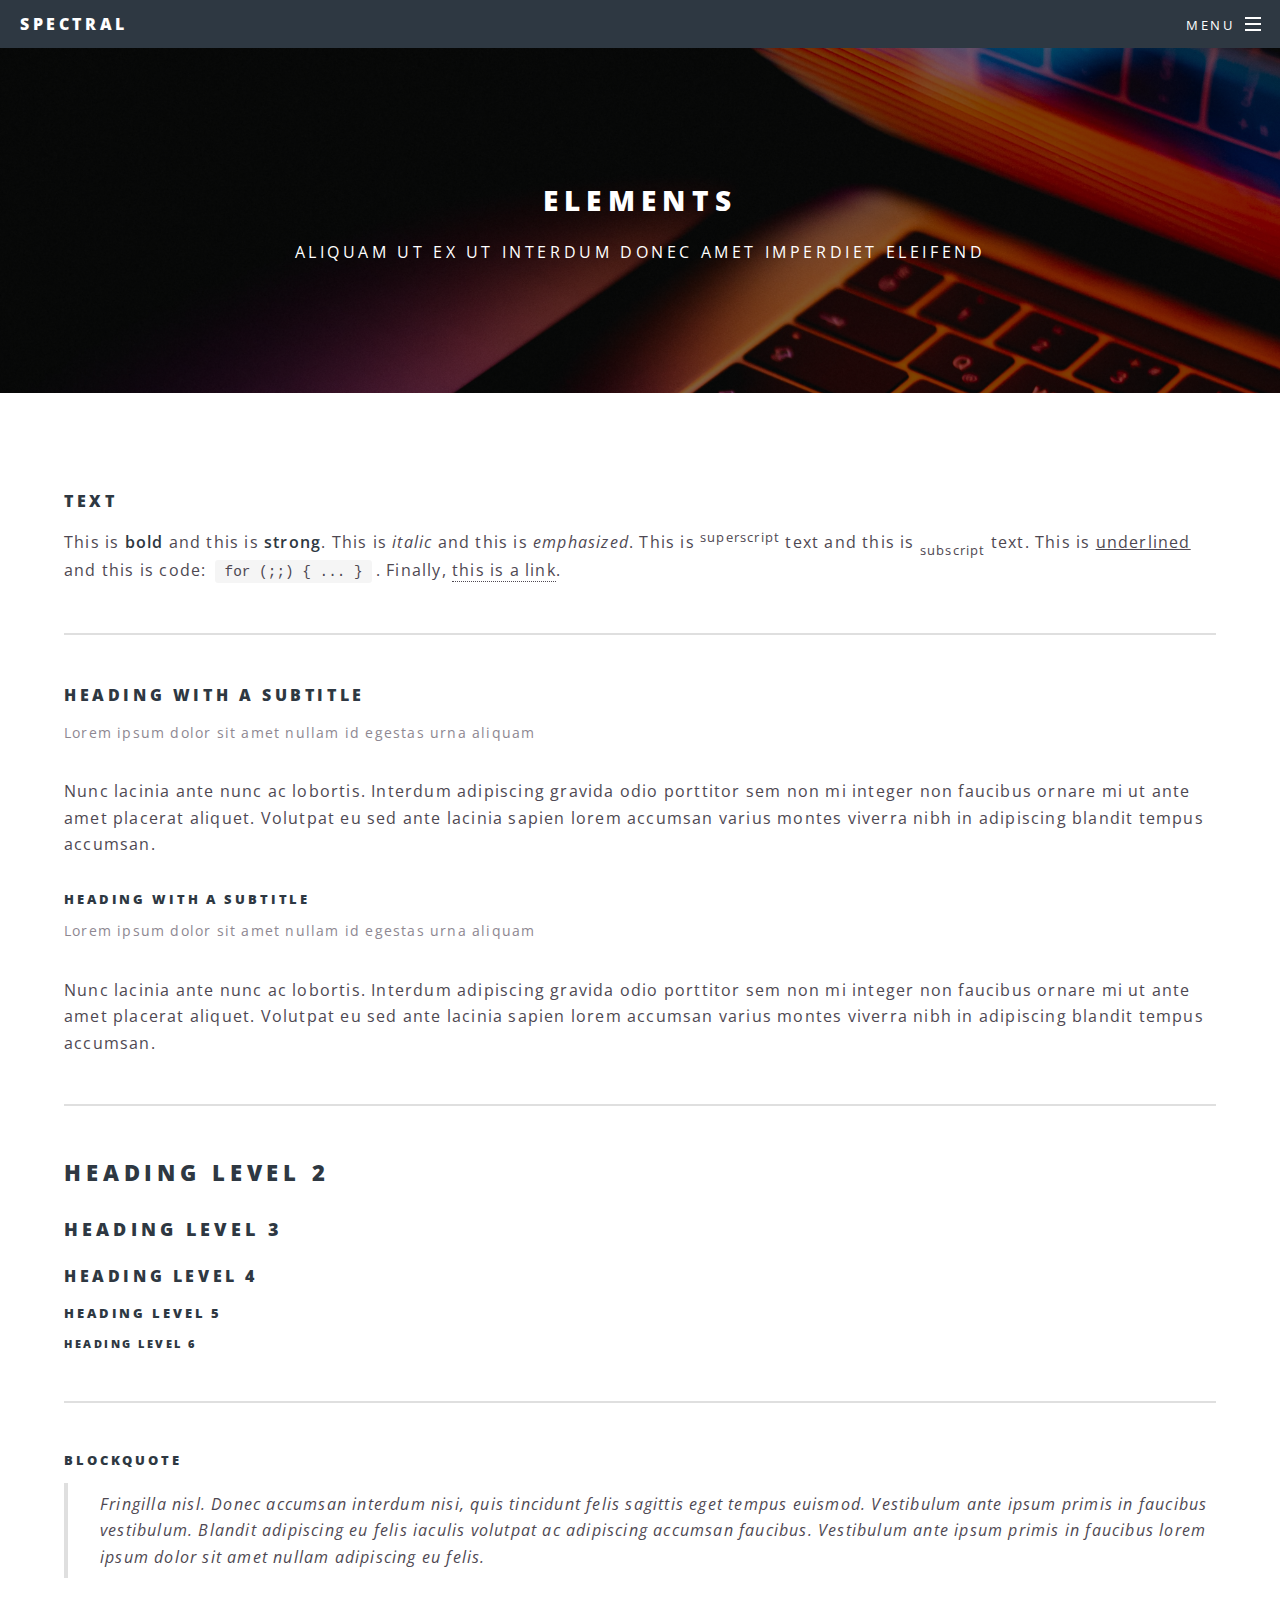
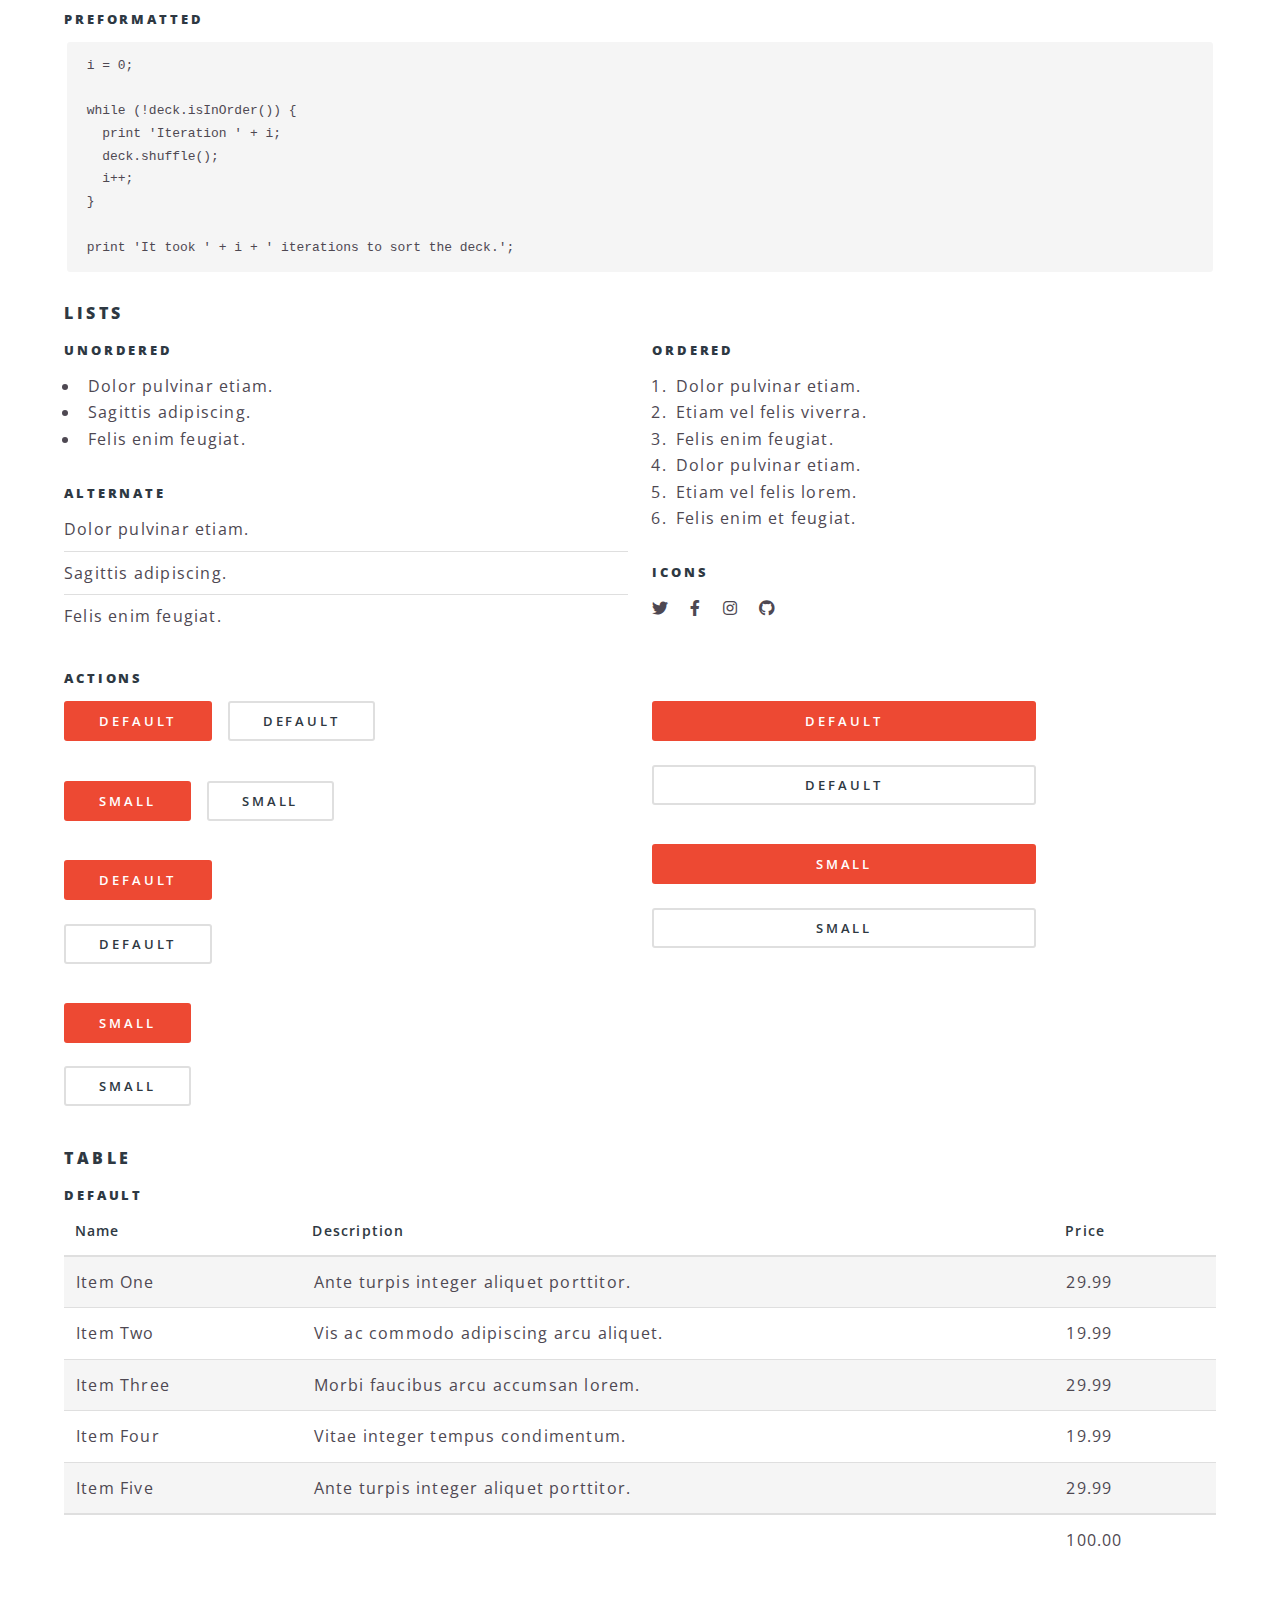
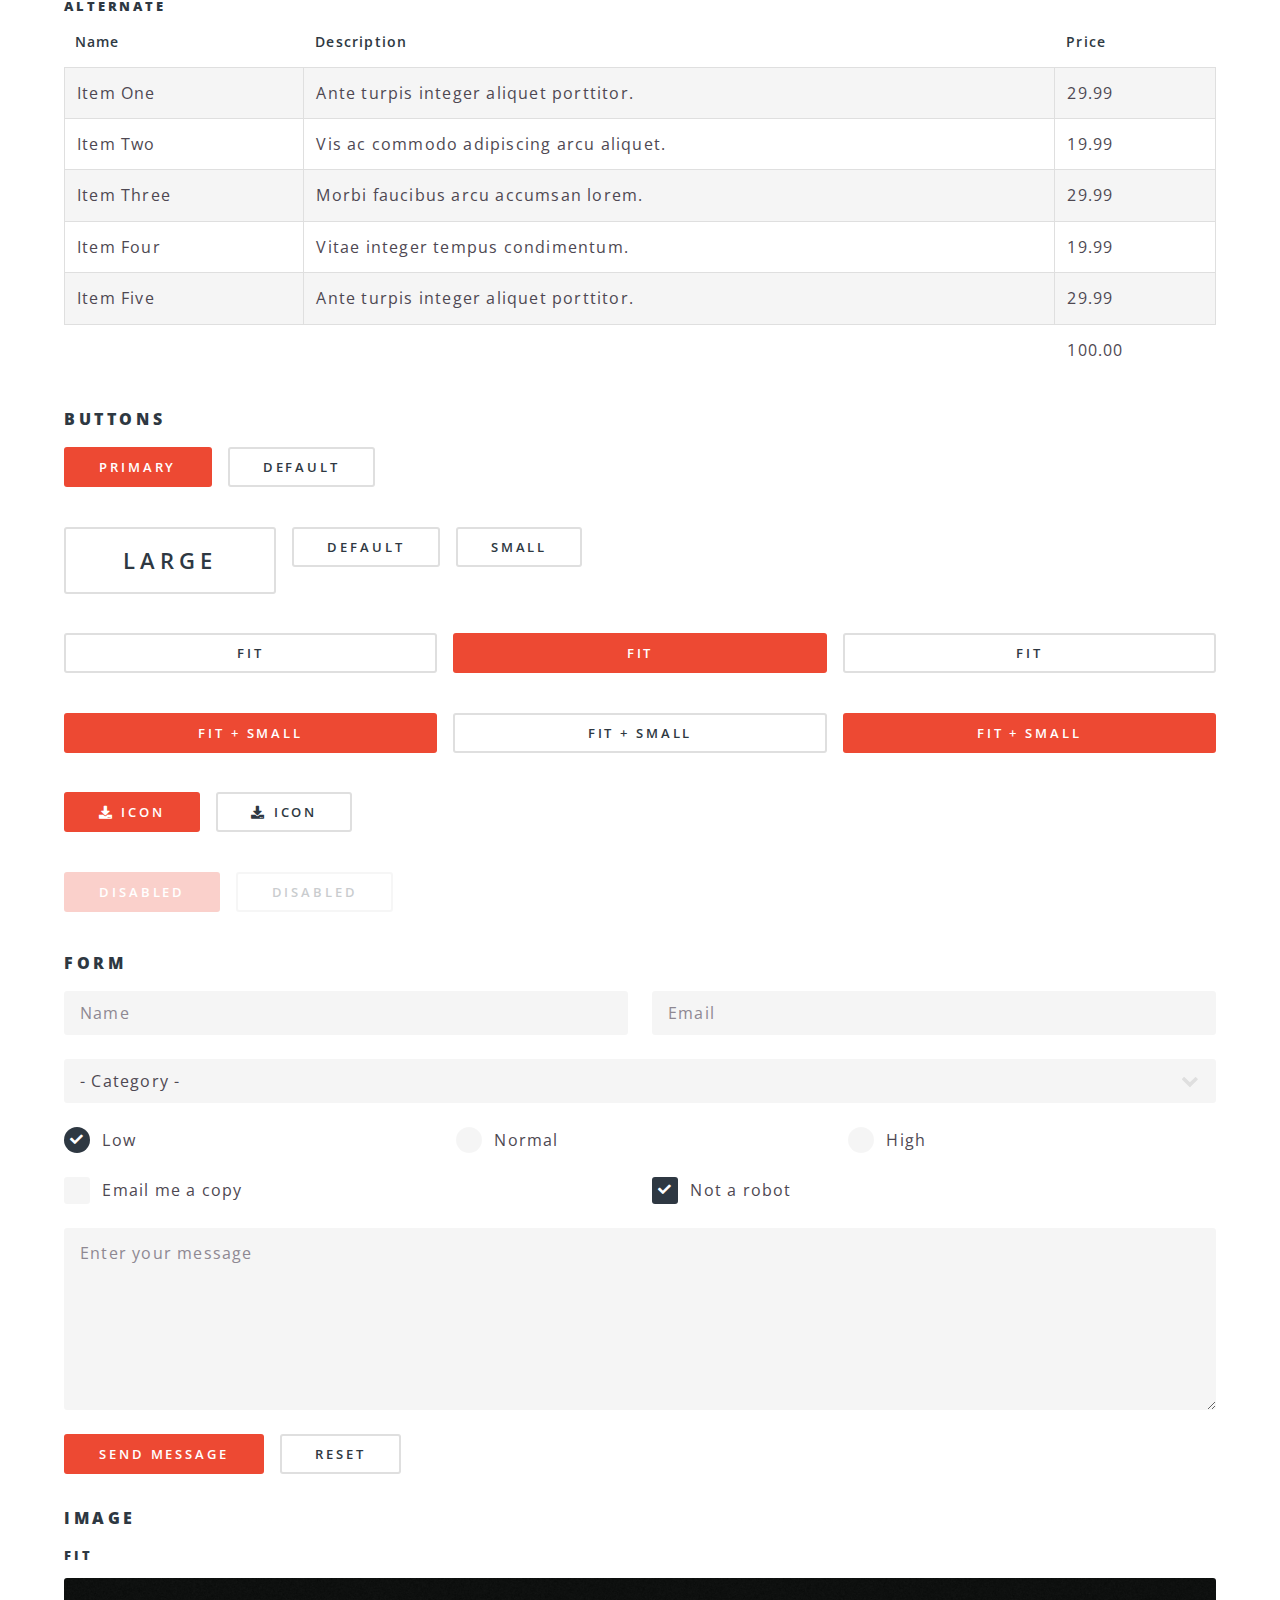
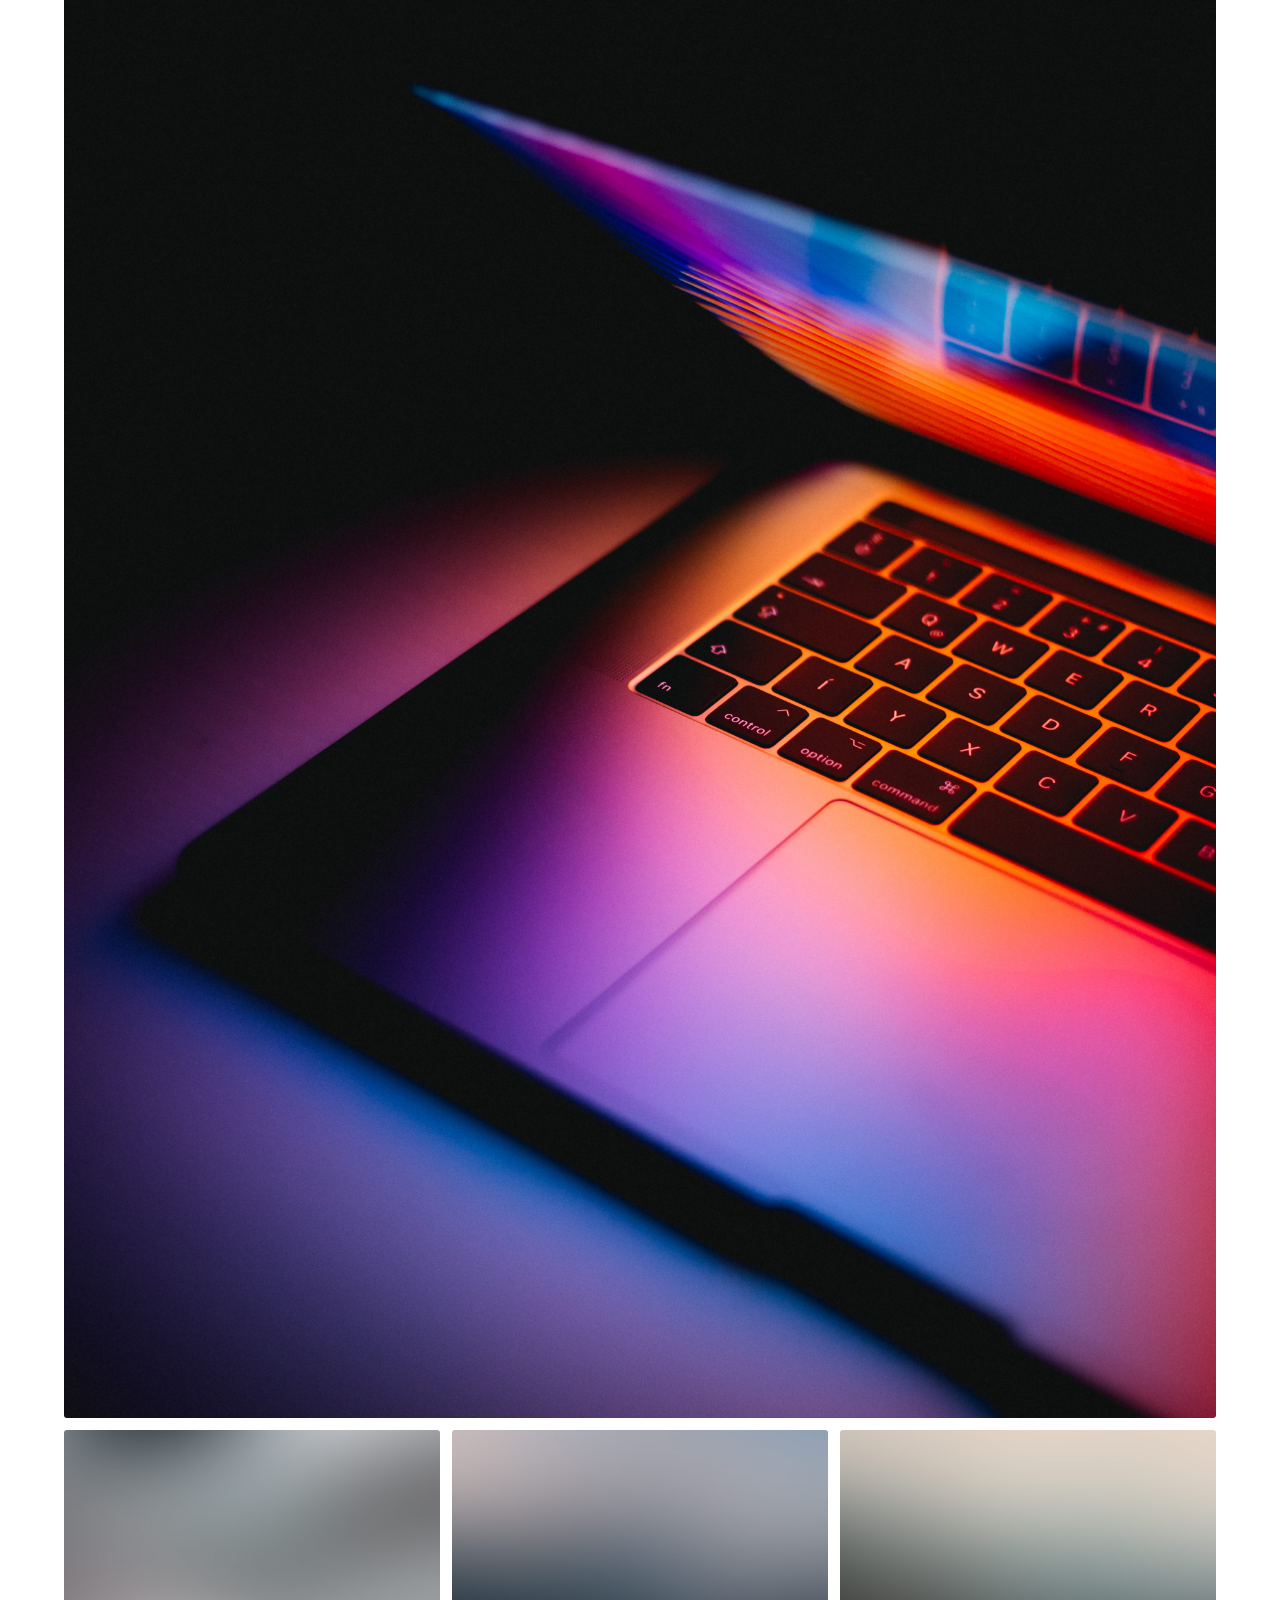
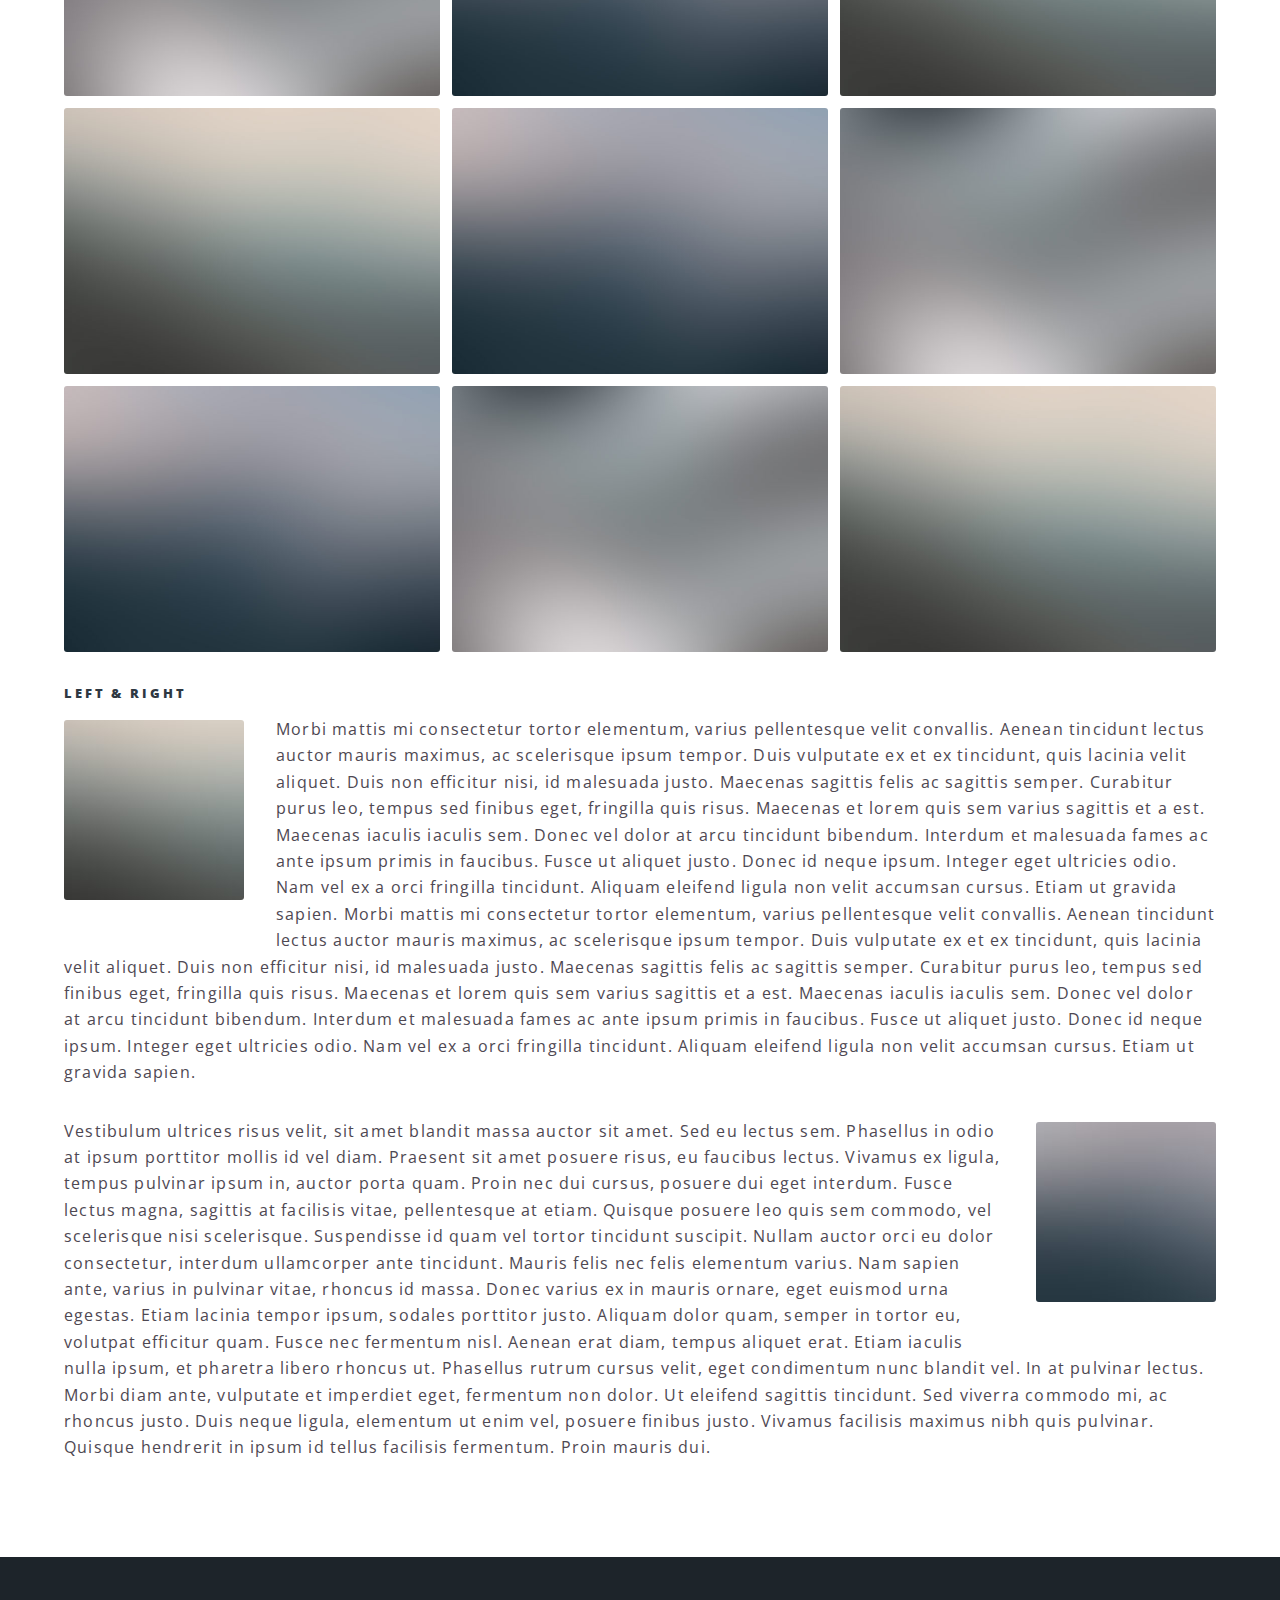
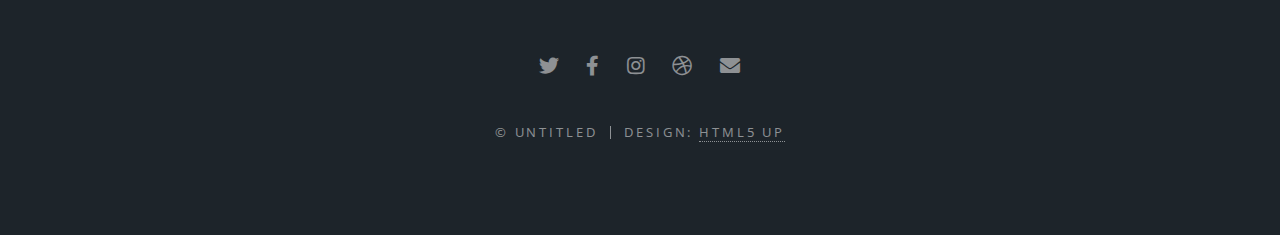
==== elements.html @ 78f9a7fe "adds initial website - in progress" ====
<!DOCTYPE HTML>
<!--
	Spectral by HTML5 UP
	html5up.net | @ajlkn
	Free for personal and commercial use under the CCA 3.0 license (html5up.net/license)
-->
<html>
	<head>
		<title>Elements - Spectral by HTML5 UP</title>
		<meta charset="utf-8" />
		<meta name="viewport" content="width=device-width, initial-scale=1, user-scalable=no" />
		<link rel="stylesheet" href="assets/css/main.css" />
		<noscript><link rel="stylesheet" href="assets/css/noscript.css" /></noscript>
	</head>
	<body class="is-preload">

		<!-- Page Wrapper -->
			<div id="page-wrapper">

				<!-- Header -->
					<header id="header">
						<h1><a href="index.html">Spectral</a></h1>
						<nav id="nav">
							<ul>
								<li class="special">
									<a href="#menu" class="menuToggle"><span>Menu</span></a>
									<div id="menu">
										<ul>
											<li><a href="index.html">Home</a></li>
											<li><a href="generic.html">Generic</a></li>
											<li><a href="elements.html">Elements</a></li>
											<li><a href="#">Sign Up</a></li>
											<li><a href="#">Log In</a></li>
										</ul>
									</div>
								</li>
							</ul>
						</nav>
					</header>

				<!-- Main -->
					<article id="main">
						<header>
							<h2>Elements</h2>
							<p>Aliquam ut ex ut interdum donec amet imperdiet eleifend</p>
						</header>
						<section class="wrapper style5">
							<div class="inner">

								<section>
									<h4>Text</h4>
									<p>This is <b>bold</b> and this is <strong>strong</strong>. This is <i>italic</i> and this is <em>emphasized</em>.
									This is <sup>superscript</sup> text and this is <sub>subscript</sub> text.
									This is <u>underlined</u> and this is code: <code>for (;;) { ... }</code>. Finally, <a href="#">this is a link</a>.</p>
									<hr />
									<header>
										<h4>Heading with a Subtitle</h4>
										<p>Lorem ipsum dolor sit amet nullam id egestas urna aliquam</p>
									</header>
									<p>Nunc lacinia ante nunc ac lobortis. Interdum adipiscing gravida odio porttitor sem non mi integer non faucibus ornare mi ut ante amet placerat aliquet. Volutpat eu sed ante lacinia sapien lorem accumsan varius montes viverra nibh in adipiscing blandit tempus accumsan.</p>
									<header>
										<h5>Heading with a Subtitle</h5>
										<p>Lorem ipsum dolor sit amet nullam id egestas urna aliquam</p>
									</header>
									<p>Nunc lacinia ante nunc ac lobortis. Interdum adipiscing gravida odio porttitor sem non mi integer non faucibus ornare mi ut ante amet placerat aliquet. Volutpat eu sed ante lacinia sapien lorem accumsan varius montes viverra nibh in adipiscing blandit tempus accumsan.</p>
									<hr />
									<h2>Heading Level 2</h2>
									<h3>Heading Level 3</h3>
									<h4>Heading Level 4</h4>
									<h5>Heading Level 5</h5>
									<h6>Heading Level 6</h6>
									<hr />
									<h5>Blockquote</h5>
									<blockquote>Fringilla nisl. Donec accumsan interdum nisi, quis tincidunt felis sagittis eget tempus euismod. Vestibulum ante ipsum primis in faucibus vestibulum. Blandit adipiscing eu felis iaculis volutpat ac adipiscing accumsan faucibus. Vestibulum ante ipsum primis in faucibus lorem ipsum dolor sit amet nullam adipiscing eu felis.</blockquote>
									<h5>Preformatted</h5>
									<pre><code>i = 0;

while (!deck.isInOrder()) {
  print 'Iteration ' + i;
  deck.shuffle();
  i++;
}

print 'It took ' + i + ' iterations to sort the deck.';</code></pre>
								</section>

								<section>
									<h4>Lists</h4>
									<div class="row">
										<div class="col-6 col-12-medium">
											<h5>Unordered</h5>
											<ul>
												<li>Dolor pulvinar etiam.</li>
												<li>Sagittis adipiscing.</li>
												<li>Felis enim feugiat.</li>
											</ul>
											<h5>Alternate</h5>
											<ul class="alt">
												<li>Dolor pulvinar etiam.</li>
												<li>Sagittis adipiscing.</li>
												<li>Felis enim feugiat.</li>
											</ul>
										</div>
										<div class="col-6 col-12-medium">
											<h5>Ordered</h5>
											<ol>
												<li>Dolor pulvinar etiam.</li>
												<li>Etiam vel felis viverra.</li>
												<li>Felis enim feugiat.</li>
												<li>Dolor pulvinar etiam.</li>
												<li>Etiam vel felis lorem.</li>
												<li>Felis enim et feugiat.</li>
											</ol>
											<h5>Icons</h5>
											<ul class="icons">
												<li><a href="#" class="icon brands fa-twitter"><span class="label">Twitter</span></a></li>
												<li><a href="#" class="icon brands fa-facebook-f"><span class="label">Facebook</span></a></li>
												<li><a href="#" class="icon brands fa-instagram"><span class="label">Instagram</span></a></li>
												<li><a href="#" class="icon brands fa-github"><span class="label">Github</span></a></li>
											</ul>
										</div>
									</div>
									<h5>Actions</h5>
									<div class="row">
										<div class="col-6 col-12-medium">
											<ul class="actions">
												<li><a href="#" class="button primary">Default</a></li>
												<li><a href="#" class="button">Default</a></li>
											</ul>
											<ul class="actions small">
												<li><a href="#" class="button primary small">Small</a></li>
												<li><a href="#" class="button small">Small</a></li>
											</ul>
											<ul class="actions stacked">
												<li><a href="#" class="button primary">Default</a></li>
												<li><a href="#" class="button">Default</a></li>
											</ul>
											<ul class="actions stacked">
												<li><a href="#" class="button primary small">Small</a></li>
												<li><a href="#" class="button small">Small</a></li>
											</ul>
										</div>
										<div class="col-6 col-12-medium">
											<ul class="actions stacked">
												<li><a href="#" class="button primary fit">Default</a></li>
												<li><a href="#" class="button fit">Default</a></li>
											</ul>
											<ul class="actions stacked">
												<li><a href="#" class="button primary small fit">Small</a></li>
												<li><a href="#" class="button small fit">Small</a></li>
											</ul>
										</div>
									</div>
								</section>

								<section>
									<h4>Table</h4>
									<h5>Default</h5>
									<div class="table-wrapper">
										<table>
											<thead>
												<tr>
													<th>Name</th>
													<th>Description</th>
													<th>Price</th>
												</tr>
											</thead>
											<tbody>
												<tr>
													<td>Item One</td>
													<td>Ante turpis integer aliquet porttitor.</td>
													<td>29.99</td>
												</tr>
												<tr>
													<td>Item Two</td>
													<td>Vis ac commodo adipiscing arcu aliquet.</td>
													<td>19.99</td>
												</tr>
												<tr>
													<td>Item Three</td>
													<td> Morbi faucibus arcu accumsan lorem.</td>
													<td>29.99</td>
												</tr>
												<tr>
													<td>Item Four</td>
													<td>Vitae integer tempus condimentum.</td>
													<td>19.99</td>
												</tr>
												<tr>
													<td>Item Five</td>
													<td>Ante turpis integer aliquet porttitor.</td>
													<td>29.99</td>
												</tr>
											</tbody>
											<tfoot>
												<tr>
													<td colspan="2"></td>
													<td>100.00</td>
												</tr>
											</tfoot>
										</table>
									</div>

									<h5>Alternate</h5>
									<div class="table-wrapper">
										<table class="alt">
											<thead>
												<tr>
													<th>Name</th>
													<th>Description</th>
													<th>Price</th>
												</tr>
											</thead>
											<tbody>
												<tr>
													<td>Item One</td>
													<td>Ante turpis integer aliquet porttitor.</td>
													<td>29.99</td>
												</tr>
												<tr>
													<td>Item Two</td>
													<td>Vis ac commodo adipiscing arcu aliquet.</td>
													<td>19.99</td>
												</tr>
												<tr>
													<td>Item Three</td>
													<td> Morbi faucibus arcu accumsan lorem.</td>
													<td>29.99</td>
												</tr>
												<tr>
													<td>Item Four</td>
													<td>Vitae integer tempus condimentum.</td>
													<td>19.99</td>
												</tr>
												<tr>
													<td>Item Five</td>
													<td>Ante turpis integer aliquet porttitor.</td>
													<td>29.99</td>
												</tr>
											</tbody>
											<tfoot>
												<tr>
													<td colspan="2"></td>
													<td>100.00</td>
												</tr>
											</tfoot>
										</table>
									</div>
								</section>

								<section>
									<h4>Buttons</h4>
									<ul class="actions">
										<li><a href="#" class="button primary">Primary</a></li>
										<li><a href="#" class="button">Default</a></li>
									</ul>
									<ul class="actions">
										<li><a href="#" class="button large">Large</a></li>
										<li><a href="#" class="button">Default</a></li>
										<li><a href="#" class="button small">Small</a></li>
									</ul>
									<ul class="actions fit">
										<li><a href="#" class="button fit">Fit</a></li>
										<li><a href="#" class="button primary fit">Fit</a></li>
										<li><a href="#" class="button fit">Fit</a></li>
									</ul>
									<ul class="actions fit small">
										<li><a href="#" class="button primary fit small">Fit + Small</a></li>
										<li><a href="#" class="button fit small">Fit + Small</a></li>
										<li><a href="#" class="button primary fit small">Fit + Small</a></li>
									</ul>
									<ul class="actions">
										<li><a href="#" class="button primary icon solid fa-download">Icon</a></li>
										<li><a href="#" class="button icon solid fa-download">Icon</a></li>
									</ul>
									<ul class="actions">
										<li><span class="button primary disabled">Disabled</span></li>
										<li><span class="button disabled">Disabled</span></li>
									</ul>
								</section>

								<section>
									<h4>Form</h4>
									<form method="post" action="#">
										<div class="row gtr-uniform">
											<div class="col-6 col-12-xsmall">
												<input type="text" name="demo-name" id="demo-name" value="" placeholder="Name" />
											</div>
											<div class="col-6 col-12-xsmall">
												<input type="email" name="demo-email" id="demo-email" value="" placeholder="Email" />
											</div>
											<div class="col-12">
												<select name="demo-category" id="demo-category">
													<option value="">- Category -</option>
													<option value="1">Manufacturing</option>
													<option value="1">Shipping</option>
													<option value="1">Administration</option>
													<option value="1">Human Resources</option>
												</select>
											</div>
											<div class="col-4 col-12-small">
												<input type="radio" id="demo-priority-low" name="demo-priority" checked>
												<label for="demo-priority-low">Low</label>
											</div>
											<div class="col-4 col-12-small">
												<input type="radio" id="demo-priority-normal" name="demo-priority">
												<label for="demo-priority-normal">Normal</label>
											</div>
											<div class="col-4 col-12-small">
												<input type="radio" id="demo-priority-high" name="demo-priority">
												<label for="demo-priority-high">High</label>
											</div>
											<div class="col-6 col-12-small">
												<input type="checkbox" id="demo-copy" name="demo-copy">
												<label for="demo-copy">Email me a copy</label>
											</div>
											<div class="col-6 col-12-small">
												<input type="checkbox" id="demo-human" name="demo-human" checked>
												<label for="demo-human">Not a robot</label>
											</div>
											<div class="col-12">
												<textarea name="demo-message" id="demo-message" placeholder="Enter your message" rows="6"></textarea>
											</div>
											<div class="col-12">
												<ul class="actions">
													<li><input type="submit" value="Send Message" class="primary" /></li>
													<li><input type="reset" value="Reset" /></li>
												</ul>
											</div>
										</div>
									</form>
								</section>

								<section>
									<h4>Image</h4>
									<h5>Fit</h5>
									<div class="box alt">
										<div class="row gtr-50 gtr-uniform">
											<div class="col-12"><span class="image fit"><img src="images/banner.jpg" alt="" /></span></div>
											<div class="col-4"><span class="image fit"><img src="images/pic01.jpg" alt="" /></span></div>
											<div class="col-4"><span class="image fit"><img src="images/pic02.jpg" alt="" /></span></div>
											<div class="col-4"><span class="image fit"><img src="images/pic03.jpg" alt="" /></span></div>
											<div class="col-4"><span class="image fit"><img src="images/pic03.jpg" alt="" /></span></div>
											<div class="col-4"><span class="image fit"><img src="images/pic02.jpg" alt="" /></span></div>
											<div class="col-4"><span class="image fit"><img src="images/pic01.jpg" alt="" /></span></div>
											<div class="col-4"><span class="image fit"><img src="images/pic02.jpg" alt="" /></span></div>
											<div class="col-4"><span class="image fit"><img src="images/pic01.jpg" alt="" /></span></div>
											<div class="col-4"><span class="image fit"><img src="images/pic03.jpg" alt="" /></span></div>
										</div>
									</div>
									<h5>Left &amp; Right</h5>
									<p><span class="image left"><img src="images/pic04.jpg" alt="" /></span>Morbi mattis mi consectetur tortor elementum, varius pellentesque velit convallis. Aenean tincidunt lectus auctor mauris maximus, ac scelerisque ipsum tempor. Duis vulputate ex et ex tincidunt, quis lacinia velit aliquet. Duis non efficitur nisi, id malesuada justo. Maecenas sagittis felis ac sagittis semper. Curabitur purus leo, tempus sed finibus eget, fringilla quis risus. Maecenas et lorem quis sem varius sagittis et a est. Maecenas iaculis iaculis sem. Donec vel dolor at arcu tincidunt bibendum. Interdum et malesuada fames ac ante ipsum primis in faucibus. Fusce ut aliquet justo. Donec id neque ipsum. Integer eget ultricies odio. Nam vel ex a orci fringilla tincidunt. Aliquam eleifend ligula non velit accumsan cursus. Etiam ut gravida sapien. Morbi mattis mi consectetur tortor elementum, varius pellentesque velit convallis. Aenean tincidunt lectus auctor mauris maximus, ac scelerisque ipsum tempor. Duis vulputate ex et ex tincidunt, quis lacinia velit aliquet. Duis non efficitur nisi, id malesuada justo. Maecenas sagittis felis ac sagittis semper. Curabitur purus leo, tempus sed finibus eget, fringilla quis risus. Maecenas et lorem quis sem varius sagittis et a est. Maecenas iaculis iaculis sem. Donec vel dolor at arcu tincidunt bibendum. Interdum et malesuada fames ac ante ipsum primis in faucibus. Fusce ut aliquet justo. Donec id neque ipsum. Integer eget ultricies odio. Nam vel ex a orci fringilla tincidunt. Aliquam eleifend ligula non velit accumsan cursus. Etiam ut gravida sapien.</p>
									<p><span class="image right"><img src="images/pic05.jpg" alt="" /></span>Vestibulum ultrices risus velit, sit amet blandit massa auctor sit amet. Sed eu lectus sem. Phasellus in odio at ipsum porttitor mollis id vel diam. Praesent sit amet posuere risus, eu faucibus lectus. Vivamus ex ligula, tempus pulvinar ipsum in, auctor porta quam. Proin nec dui cursus, posuere dui eget interdum. Fusce lectus magna, sagittis at facilisis vitae, pellentesque at etiam. Quisque posuere leo quis sem commodo, vel scelerisque nisi scelerisque. Suspendisse id quam vel tortor tincidunt suscipit. Nullam auctor orci eu dolor consectetur, interdum ullamcorper ante tincidunt. Mauris felis nec felis elementum varius. Nam sapien ante, varius in pulvinar vitae, rhoncus id massa. Donec varius ex in mauris ornare, eget euismod urna egestas. Etiam lacinia tempor ipsum, sodales porttitor justo. Aliquam dolor quam, semper in tortor eu, volutpat efficitur quam. Fusce nec fermentum nisl. Aenean erat diam, tempus aliquet erat. Etiam iaculis nulla ipsum, et pharetra libero rhoncus ut. Phasellus rutrum cursus velit, eget condimentum nunc blandit vel. In at pulvinar lectus. Morbi diam ante, vulputate et imperdiet eget, fermentum non dolor. Ut eleifend sagittis tincidunt. Sed viverra commodo mi, ac rhoncus justo. Duis neque ligula, elementum ut enim vel, posuere finibus justo. Vivamus facilisis maximus nibh quis pulvinar. Quisque hendrerit in ipsum id tellus facilisis fermentum. Proin mauris dui.</p>
								</section>

							</div>
						</section>
					</article>

				<!-- Footer -->
					<footer id="footer">
						<ul class="icons">
							<li><a href="#" class="icon brands fa-twitter"><span class="label">Twitter</span></a></li>
							<li><a href="#" class="icon brands fa-facebook-f"><span class="label">Facebook</span></a></li>
							<li><a href="#" class="icon brands fa-instagram"><span class="label">Instagram</span></a></li>
							<li><a href="#" class="icon brands fa-dribbble"><span class="label">Dribbble</span></a></li>
							<li><a href="#" class="icon solid fa-envelope"><span class="label">Email</span></a></li>
						</ul>
						<ul class="copyright">
							<li>&copy; Untitled</li><li>Design: <a href="http://html5up.net">HTML5 UP</a></li>
						</ul>
					</footer>

			</div>

		<!-- Scripts -->
			<script src="assets/js/jquery.min.js"></script>
			<script src="assets/js/jquery.scrollex.min.js"></script>
			<script src="assets/js/jquery.scrolly.min.js"></script>
			<script src="assets/js/browser.min.js"></script>
			<script src="assets/js/breakpoints.min.js"></script>
			<script src="assets/js/util.js"></script>
			<script src="assets/js/main.js"></script>

	</body>
</html>
---- assets/css/main.css ----
@import url(fontawesome-all.min.css);
@import url("https://fonts.googleapis.com/css?family=Open+Sans:400,400italic,600,600italic,800,800italic");

/*
	Spectral by HTML5 UP
	html5up.net | @ajlkn
	Free for personal and commercial use under the CCA 3.0 license (html5up.net/license)
*/

html, body, div, span, applet, object,
iframe, h1, h2, h3, h4, h5, h6, p, blockquote,
pre, a, abbr, acronym, address, big, cite,
code, del, dfn, em, img, ins, kbd, q, s, samp,
small, strike, strong, sub, sup, tt, var, b,
u, i, center, dl, dt, dd, ol, ul, li, fieldset,
form, label, legend, table, caption, tbody,
tfoot, thead, tr, th, td, article, aside,
canvas, details, embed, figure, figcaption,
footer, header, hgroup, menu, nav, output, ruby,
section, summary, time, mark, audio, video {
	margin: 0;
	padding: 0;
	border: 0;
	font-size: 100%;
	font: inherit;
	vertical-align: baseline;}

article, aside, details, figcaption, figure,
footer, header, hgroup, menu, nav, section {
	display: block;}

body {
	line-height: 1;
}

ol, ul {
	list-style: none;
}

blockquote, q {
	quotes: none;
}

	blockquote:before, blockquote:after, q:before, q:after {
		content: '';
		content: none;
	}

table {
	border-collapse: collapse;
	border-spacing: 0;
}

body {
	-webkit-text-size-adjust: none;
}

mark {
	background-color: transparent;
	color: inherit;
}

input::-moz-focus-inner {
	border: 0;
	padding: 0;
}

input, select, textarea {
	-moz-appearance: none;
	-webkit-appearance: none;
	-ms-appearance: none;
	appearance: none;
}

/* Basic */

	@-ms-viewport {
		width: device-width;
	}

	html {
		box-sizing: border-box;
	}

	*, *:before, *:after {
		box-sizing: inherit;
	}

	body {
		background: #2e3842;
	}

		body.is-preload *, body.is-preload *:before, body.is-preload *:after {
			-moz-animation: none !important;
			-webkit-animation: none !important;
			-ms-animation: none !important;
			animation: none !important;
			-moz-transition: none !important;
			-webkit-transition: none !important;
			-ms-transition: none !important;
			transition: none !important;
		}

	body, input, select, textarea {
		color: #fff;
		font-family: "Open Sans", Helvetica, sans-serif;
		font-size: 15pt;
		font-weight: 400;
		letter-spacing: 0.075em;
		line-height: 1.65em;
	}

		@media screen and (max-width: 1680px) {

			body, input, select, textarea {
				font-size: 13pt;
			}

		}

		@media screen and (max-width: 1280px) {

			body, input, select, textarea {
				font-size: 12pt;
			}

		}

		@media screen and (max-width: 736px) {

			body, input, select, textarea {
				font-size: 11pt;
				letter-spacing: 0.0375em;
			}

		}

	a {
		-moz-transition: color 0.2s ease, border-bottom-color 0.2s ease;
		-webkit-transition: color 0.2s ease, border-bottom-color 0.2s ease;
		-ms-transition: color 0.2s ease, border-bottom-color 0.2s ease;
		transition: color 0.2s ease, border-bottom-color 0.2s ease;
		border-bottom: dotted 1px;
		color: inherit;
		text-decoration: none;
	}

		a:hover {
			border-bottom-color: transparent;
		}

	strong, b {
		color: #fff;
		font-weight: 600;
	}

	em, i {
		font-style: italic;
	}

	p {
		margin: 0 0 2em 0;
	}

	h1, h2, h3, h4, h5, h6 {
		color: #fff;
		font-weight: 800;
		letter-spacing: 0.225em;
		line-height: 1em;
		margin: 0 0 1em 0;
		text-transform: uppercase;
	}

		h1 a, h2 a, h3 a, h4 a, h5 a, h6 a {
			color: inherit;
			text-decoration: none;
		}

	h2 {
		font-size: 1.35em;
		line-height: 1.75em;
	}

		@media screen and (max-width: 736px) {

			h2 {
				font-size: 1.1em;
				line-height: 1.65em;
			}

		}

	h3 {
		font-size: 1.15em;
		line-height: 1.75em;
	}

		@media screen and (max-width: 736px) {

			h3 {
				font-size: 1em;
				line-height: 1.65em;
			}

		}

	h4 {
		font-size: 1em;
		line-height: 1.5em;
	}

	h5 {
		font-size: 0.8em;
		line-height: 1.5em;
	}

	h6 {
		font-size: 0.7em;
		line-height: 1.5em;
	}

	sub {
		font-size: 0.8em;
		position: relative;
		top: 0.5em;
	}

	sup {
		font-size: 0.8em;
		position: relative;
		top: -0.5em;
	}

	hr {
		border: 0;
		border-bottom: solid 2px #fff;
		margin: 3em 0;
	}

		hr.major {
			margin: 4.5em 0;
		}

	blockquote {
		border-left: solid 4px #fff;
		font-style: italic;
		margin: 0 0 2em 0;
		padding: 0.5em 0 0.5em 2em;
	}

	code {
		background: rgba(144, 144, 144, 0.25);
		border-radius: 3px;
		font-family: "Courier New", monospace;
		font-size: 0.9em;
		letter-spacing: 0;
		margin: 0 0.25em;
		padding: 0.25em 0.65em;
	}

	pre {
		-webkit-overflow-scrolling: touch;
		font-family: "Courier New", monospace;
		font-size: 0.9em;
		margin: 0 0 2em 0;
	}

		pre code {
			display: block;
			line-height: 1.75em;
			padding: 1em 1.5em;
			overflow-x: auto;
		}

	.align-left {
		text-align: left;
	}

	.align-center {
		text-align: center;
	}

	.align-right {
		text-align: right;
	}

/* Row */

	.row {
		display: flex;
		flex-wrap: wrap;
		box-sizing: border-box;
		align-items: stretch;
	}

		.row > * {
			box-sizing: border-box;
		}

		.row.gtr-uniform > * > :last-child {
			margin-bottom: 0;
		}

		.row.aln-left {
			justify-content: flex-start;
		}

		.row.aln-center {
			justify-content: center;
		}

		.row.aln-right {
			justify-content: flex-end;
		}

		.row.aln-top {
			align-items: flex-start;
		}

		.row.aln-middle {
			align-items: center;
		}

		.row.aln-bottom {
			align-items: flex-end;
		}

		.row > .imp {
			order: -1;
		}

		.row > .col-1 {
			width: 8.33333%;
		}

		.row > .off-1 {
			margin-left: 8.33333%;
		}

		.row > .col-2 {
			width: 16.66667%;
		}

		.row > .off-2 {
			margin-left: 16.66667%;
		}

		.row > .col-3 {
			width: 25%;
		}

		.row > .off-3 {
			margin-left: 25%;
		}

		.row > .col-4 {
			width: 33.33333%;
		}

		.row > .off-4 {
			margin-left: 33.33333%;
		}

		.row > .col-5 {
			width: 41.66667%;
		}

		.row > .off-5 {
			margin-left: 41.66667%;
		}

		.row > .col-6 {
			width: 50%;
		}

		.row > .off-6 {
			margin-left: 50%;
		}

		.row > .col-7 {
			width: 58.33333%;
		}

		.row > .off-7 {
			margin-left: 58.33333%;
		}

		.row > .col-8 {
			width: 66.66667%;
		}

		.row > .off-8 {
			margin-left: 66.66667%;
		}

		.row > .col-9 {
			width: 75%;
		}

		.row > .off-9 {
			margin-left: 75%;
		}

		.row > .col-10 {
			width: 83.33333%;
		}

		.row > .off-10 {
			margin-left: 83.33333%;
		}

		.row > .col-11 {
			width: 91.66667%;
		}

		.row > .off-11 {
			margin-left: 91.66667%;
		}

		.row > .col-12 {
			width: 100%;
		}

		.row > .off-12 {
			margin-left: 100%;
		}

		.row.gtr-0 {
			margin-top: 0;
			margin-left: 0em;
		}

			.row.gtr-0 > * {
				padding: 0 0 0 0em;
			}

			.row.gtr-0.gtr-uniform {
				margin-top: 0em;
			}

				.row.gtr-0.gtr-uniform > * {
					padding-top: 0em;
				}

		.row.gtr-25 {
			margin-top: 0;
			margin-left: -0.375em;
		}

			.row.gtr-25 > * {
				padding: 0 0 0 0.375em;
			}

			.row.gtr-25.gtr-uniform {
				margin-top: -0.375em;
			}

				.row.gtr-25.gtr-uniform > * {
					padding-top: 0.375em;
				}

		.row.gtr-50 {
			margin-top: 0;
			margin-left: -0.75em;
		}

			.row.gtr-50 > * {
				padding: 0 0 0 0.75em;
			}

			.row.gtr-50.gtr-uniform {
				margin-top: -0.75em;
			}

				.row.gtr-50.gtr-uniform > * {
					padding-top: 0.75em;
				}

		.row {
			margin-top: 0;
			margin-left: -1.5em;
		}

			.row > * {
				padding: 0 0 0 1.5em;
			}

			.row.gtr-uniform {
				margin-top: -1.5em;
			}

				.row.gtr-uniform > * {
					padding-top: 1.5em;
				}

		.row.gtr-150 {
			margin-top: 0;
			margin-left: -2.25em;
		}

			.row.gtr-150 > * {
				padding: 0 0 0 2.25em;
			}

			.row.gtr-150.gtr-uniform {
				margin-top: -2.25em;
			}

				.row.gtr-150.gtr-uniform > * {
					padding-top: 2.25em;
				}

		.row.gtr-200 {
			margin-top: 0;
			margin-left: -3em;
		}

			.row.gtr-200 > * {
				padding: 0 0 0 3em;
			}

			.row.gtr-200.gtr-uniform {
				margin-top: -3em;
			}

				.row.gtr-200.gtr-uniform > * {
					padding-top: 3em;
				}

		@media screen and (max-width: 1680px) {

			.row {
				display: flex;
				flex-wrap: wrap;
				box-sizing: border-box;
				align-items: stretch;
			}

				.row > * {
					box-sizing: border-box;
				}

				.row.gtr-uniform > * > :last-child {
					margin-bottom: 0;
				}

				.row.aln-left {
					justify-content: flex-start;
				}

				.row.aln-center {
					justify-content: center;
				}

				.row.aln-right {
					justify-content: flex-end;
				}

				.row.aln-top {
					align-items: flex-start;
				}

				.row.aln-middle {
					align-items: center;
				}

				.row.aln-bottom {
					align-items: flex-end;
				}

				.row > .imp-xlarge {
					order: -1;
				}

				.row > .col-1-xlarge {
					width: 8.33333%;
				}

				.row > .off-1-xlarge {
					margin-left: 8.33333%;
				}

				.row > .col-2-xlarge {
					width: 16.66667%;
				}

				.row > .off-2-xlarge {
					margin-left: 16.66667%;
				}

				.row > .col-3-xlarge {
					width: 25%;
				}

				.row > .off-3-xlarge {
					margin-left: 25%;
				}

				.row > .col-4-xlarge {
					width: 33.33333%;
				}

				.row > .off-4-xlarge {
					margin-left: 33.33333%;
				}

				.row > .col-5-xlarge {
					width: 41.66667%;
				}

				.row > .off-5-xlarge {
					margin-left: 41.66667%;
				}

				.row > .col-6-xlarge {
					width: 50%;
				}

				.row > .off-6-xlarge {
					margin-left: 50%;
				}

				.row > .col-7-xlarge {
					width: 58.33333%;
				}

				.row > .off-7-xlarge {
					margin-left: 58.33333%;
				}

				.row > .col-8-xlarge {
					width: 66.66667%;
				}

				.row > .off-8-xlarge {
					margin-left: 66.66667%;
				}

				.row > .col-9-xlarge {
					width: 75%;
				}

				.row > .off-9-xlarge {
					margin-left: 75%;
				}

				.row > .col-10-xlarge {
					width: 83.33333%;
				}

				.row > .off-10-xlarge {
					margin-left: 83.33333%;
				}

				.row > .col-11-xlarge {
					width: 91.66667%;
				}

				.row > .off-11-xlarge {
					margin-left: 91.66667%;
				}

				.row > .col-12-xlarge {
					width: 100%;
				}

				.row > .off-12-xlarge {
					margin-left: 100%;
				}

				.row.gtr-0 {
					margin-top: 0;
					margin-left: 0em;
				}

					.row.gtr-0 > * {
						padding: 0 0 0 0em;
					}

					.row.gtr-0.gtr-uniform {
						margin-top: 0em;
					}

						.row.gtr-0.gtr-uniform > * {
							padding-top: 0em;
						}

				.row.gtr-25 {
					margin-top: 0;
					margin-left: -0.375em;
				}

					.row.gtr-25 > * {
						padding: 0 0 0 0.375em;
					}

					.row.gtr-25.gtr-uniform {
						margin-top: -0.375em;
					}

						.row.gtr-25.gtr-uniform > * {
							padding-top: 0.375em;
						}

				.row.gtr-50 {
					margin-top: 0;
					margin-left: -0.75em;
				}

					.row.gtr-50 > * {
						padding: 0 0 0 0.75em;
					}

					.row.gtr-50.gtr-uniform {
						margin-top: -0.75em;
					}

						.row.gtr-50.gtr-uniform > * {
							padding-top: 0.75em;
						}

				.row {
					margin-top: 0;
					margin-left: -1.5em;
				}

					.row > * {
						padding: 0 0 0 1.5em;
					}

					.row.gtr-uniform {
						margin-top: -1.5em;
					}

						.row.gtr-uniform > * {
							padding-top: 1.5em;
						}

				.row.gtr-150 {
					margin-top: 0;
					margin-left: -2.25em;
				}

					.row.gtr-150 > * {
						padding: 0 0 0 2.25em;
					}

					.row.gtr-150.gtr-uniform {
						margin-top: -2.25em;
					}

						.row.gtr-150.gtr-uniform > * {
							padding-top: 2.25em;
						}

				.row.gtr-200 {
					margin-top: 0;
					margin-left: -3em;
				}

					.row.gtr-200 > * {
						padding: 0 0 0 3em;
					}

					.row.gtr-200.gtr-uniform {
						margin-top: -3em;
					}

						.row.gtr-200.gtr-uniform > * {
							padding-top: 3em;
						}

		}

		@media screen and (max-width: 1280px) {

			.row {
				display: flex;
				flex-wrap: wrap;
				box-sizing: border-box;
				align-items: stretch;
			}

				.row > * {
					box-sizing: border-box;
				}

				.row.gtr-uniform > * > :last-child {
					margin-bottom: 0;
				}

				.row.aln-left {
					justify-content: flex-start;
				}

				.row.aln-center {
					justify-content: center;
				}

				.row.aln-right {
					justify-content: flex-end;
				}

				.row.aln-top {
					align-items: flex-start;
				}

				.row.aln-middle {
					align-items: center;
				}

				.row.aln-bottom {
					align-items: flex-end;
				}

				.row > .imp-large {
					order: -1;
				}

				.row > .col-1-large {
					width: 8.33333%;
				}

				.row > .off-1-large {
					margin-left: 8.33333%;
				}

				.row > .col-2-large {
					width: 16.66667%;
				}

				.row > .off-2-large {
					margin-left: 16.66667%;
				}

				.row > .col-3-large {
					width: 25%;
				}

				.row > .off-3-large {
					margin-left: 25%;
				}

				.row > .col-4-large {
					width: 33.33333%;
				}

				.row > .off-4-large {
					margin-left: 33.33333%;
				}

				.row > .col-5-large {
					width: 41.66667%;
				}

				.row > .off-5-large {
					margin-left: 41.66667%;
				}

				.row > .col-6-large {
					width: 50%;
				}

				.row > .off-6-large {
					margin-left: 50%;
				}

				.row > .col-7-large {
					width: 58.33333%;
				}

				.row > .off-7-large {
					margin-left: 58.33333%;
				}

				.row > .col-8-large {
					width: 66.66667%;
				}

				.row > .off-8-large {
					margin-left: 66.66667%;
				}

				.row > .col-9-large {
					width: 75%;
				}

				.row > .off-9-large {
					margin-left: 75%;
				}

				.row > .col-10-large {
					width: 83.33333%;
				}

				.row > .off-10-large {
					margin-left: 83.33333%;
				}

				.row > .col-11-large {
					width: 91.66667%;
				}

				.row > .off-11-large {
					margin-left: 91.66667%;
				}

				.row > .col-12-large {
					width: 100%;
				}

				.row > .off-12-large {
					margin-left: 100%;
				}

				.row.gtr-0 {
					margin-top: 0;
					margin-left: 0em;
				}

					.row.gtr-0 > * {
						padding: 0 0 0 0em;
					}

					.row.gtr-0.gtr-uniform {
						margin-top: 0em;
					}

						.row.gtr-0.gtr-uniform > * {
							padding-top: 0em;
						}

				.row.gtr-25 {
					margin-top: 0;
					margin-left: -0.375em;
				}

					.row.gtr-25 > * {
						padding: 0 0 0 0.375em;
					}

					.row.gtr-25.gtr-uniform {
						margin-top: -0.375em;
					}

						.row.gtr-25.gtr-uniform > * {
							padding-top: 0.375em;
						}

				.row.gtr-50 {
					margin-top: 0;
					margin-left: -0.75em;
				}

					.row.gtr-50 > * {
						padding: 0 0 0 0.75em;
					}

					.row.gtr-50.gtr-uniform {
						margin-top: -0.75em;
					}

						.row.gtr-50.gtr-uniform > * {
							padding-top: 0.75em;
						}

				.row {
					margin-top: 0;
					margin-left: -1.5em;
				}

					.row > * {
						padding: 0 0 0 1.5em;
					}

					.row.gtr-uniform {
						margin-top: -1.5em;
					}

						.row.gtr-uniform > * {
							padding-top: 1.5em;
						}

				.row.gtr-150 {
					margin-top: 0;
					margin-left: -2.25em;
				}

					.row.gtr-150 > * {
						padding: 0 0 0 2.25em;
					}

					.row.gtr-150.gtr-uniform {
						margin-top: -2.25em;
					}

						.row.gtr-150.gtr-uniform > * {
							padding-top: 2.25em;
						}

				.row.gtr-200 {
					margin-top: 0;
					margin-left: -3em;
				}

					.row.gtr-200 > * {
						padding: 0 0 0 3em;
					}

					.row.gtr-200.gtr-uniform {
						margin-top: -3em;
					}

						.row.gtr-200.gtr-uniform > * {
							padding-top: 3em;
						}

		}

		@media screen and (max-width: 980px) {

			.row {
				display: flex;
				flex-wrap: wrap;
				box-sizing: border-box;
				align-items: stretch;
			}

				.row > * {
					box-sizing: border-box;
				}

				.row.gtr-uniform > * > :last-child {
					margin-bottom: 0;
				}

				.row.aln-left {
					justify-content: flex-start;
				}

				.row.aln-center {
					justify-content: center;
				}

				.row.aln-right {
					justify-content: flex-end;
				}

				.row.aln-top {
					align-items: flex-start;
				}

				.row.aln-middle {
					align-items: center;
				}

				.row.aln-bottom {
					align-items: flex-end;
				}

				.row > .imp-medium {
					order: -1;
				}

				.row > .col-1-medium {
					width: 8.33333%;
				}

				.row > .off-1-medium {
					margin-left: 8.33333%;
				}

				.row > .col-2-medium {
					width: 16.66667%;
				}

				.row > .off-2-medium {
					margin-left: 16.66667%;
				}

				.row > .col-3-medium {
					width: 25%;
				}

				.row > .off-3-medium {
					margin-left: 25%;
				}

				.row > .col-4-medium {
					width: 33.33333%;
				}

				.row > .off-4-medium {
					margin-left: 33.33333%;
				}

				.row > .col-5-medium {
					width: 41.66667%;
				}

				.row > .off-5-medium {
					margin-left: 41.66667%;
				}

				.row > .col-6-medium {
					width: 50%;
				}

				.row > .off-6-medium {
					margin-left: 50%;
				}

				.row > .col-7-medium {
					width: 58.33333%;
				}

				.row > .off-7-medium {
					margin-left: 58.33333%;
				}

				.row > .col-8-medium {
					width: 66.66667%;
				}

				.row > .off-8-medium {
					margin-left: 66.66667%;
				}

				.row > .col-9-medium {
					width: 75%;
				}

				.row > .off-9-medium {
					margin-left: 75%;
				}

				.row > .col-10-medium {
					width: 83.33333%;
				}

				.row > .off-10-medium {
					margin-left: 83.33333%;
				}

				.row > .col-11-medium {
					width: 91.66667%;
				}

				.row > .off-11-medium {
					margin-left: 91.66667%;
				}

				.row > .col-12-medium {
					width: 100%;
				}

				.row > .off-12-medium {
					margin-left: 100%;
				}

				.row.gtr-0 {
					margin-top: 0;
					margin-left: 0em;
				}

					.row.gtr-0 > * {
						padding: 0 0 0 0em;
					}

					.row.gtr-0.gtr-uniform {
						margin-top: 0em;
					}

						.row.gtr-0.gtr-uniform > * {
							padding-top: 0em;
						}

				.row.gtr-25 {
					margin-top: 0;
					margin-left: -0.375em;
				}

					.row.gtr-25 > * {
						padding: 0 0 0 0.375em;
					}

					.row.gtr-25.gtr-uniform {
						margin-top: -0.375em;
					}

						.row.gtr-25.gtr-uniform > * {
							padding-top: 0.375em;
						}

				.row.gtr-50 {
					margin-top: 0;
					margin-left: -0.75em;
				}

					.row.gtr-50 > * {
						padding: 0 0 0 0.75em;
					}

					.row.gtr-50.gtr-uniform {
						margin-top: -0.75em;
					}

						.row.gtr-50.gtr-uniform > * {
							padding-top: 0.75em;
						}

				.row {
					margin-top: 0;
					margin-left: -1.5em;
				}

					.row > * {
						padding: 0 0 0 1.5em;
					}

					.row.gtr-uniform {
						margin-top: -1.5em;
					}

						.row.gtr-uniform > * {
							padding-top: 1.5em;
						}

				.row.gtr-150 {
					margin-top: 0;
					margin-left: -2.25em;
				}

					.row.gtr-150 > * {
						padding: 0 0 0 2.25em;
					}

					.row.gtr-150.gtr-uniform {
						margin-top: -2.25em;
					}

						.row.gtr-150.gtr-uniform > * {
							padding-top: 2.25em;
						}

				.row.gtr-200 {
					margin-top: 0;
					margin-left: -3em;
				}

					.row.gtr-200 > * {
						padding: 0 0 0 3em;
					}

					.row.gtr-200.gtr-uniform {
						margin-top: -3em;
					}

						.row.gtr-200.gtr-uniform > * {
							padding-top: 3em;
						}

		}

		@media screen and (max-width: 736px) {

			.row {
				display: flex;
				flex-wrap: wrap;
				box-sizing: border-box;
				align-items: stretch;
			}

				.row > * {
					box-sizing: border-box;
				}

				.row.gtr-uniform > * > :last-child {
					margin-bottom: 0;
				}

				.row.aln-left {
					justify-content: flex-start;
				}

				.row.aln-center {
					justify-content: center;
				}

				.row.aln-right {
					justify-content: flex-end;
				}

				.row.aln-top {
					align-items: flex-start;
				}

				.row.aln-middle {
					align-items: center;
				}

				.row.aln-bottom {
					align-items: flex-end;
				}

				.row > .imp-small {
					order: -1;
				}

				.row > .col-1-small {
					width: 8.33333%;
				}

				.row > .off-1-small {
					margin-left: 8.33333%;
				}

				.row > .col-2-small {
					width: 16.66667%;
				}

				.row > .off-2-small {
					margin-left: 16.66667%;
				}

				.row > .col-3-small {
					width: 25%;
				}

				.row > .off-3-small {
					margin-left: 25%;
				}

				.row > .col-4-small {
					width: 33.33333%;
				}

				.row > .off-4-small {
					margin-left: 33.33333%;
				}

				.row > .col-5-small {
					width: 41.66667%;
				}

				.row > .off-5-small {
					margin-left: 41.66667%;
				}

				.row > .col-6-small {
					width: 50%;
				}

				.row > .off-6-small {
					margin-left: 50%;
				}

				.row > .col-7-small {
					width: 58.33333%;
				}

				.row > .off-7-small {
					margin-left: 58.33333%;
				}

				.row > .col-8-small {
					width: 66.66667%;
				}

				.row > .off-8-small {
					margin-left: 66.66667%;
				}

				.row > .col-9-small {
					width: 75%;
				}

				.row > .off-9-small {
					margin-left: 75%;
				}

				.row > .col-10-small {
					width: 83.33333%;
				}

				.row > .off-10-small {
					margin-left: 83.33333%;
				}

				.row > .col-11-small {
					width: 91.66667%;
				}

				.row > .off-11-small {
					margin-left: 91.66667%;
				}

				.row > .col-12-small {
					width: 100%;
				}

				.row > .off-12-small {
					margin-left: 100%;
				}

				.row.gtr-0 {
					margin-top: 0;
					margin-left: 0em;
				}

					.row.gtr-0 > * {
						padding: 0 0 0 0em;
					}

					.row.gtr-0.gtr-uniform {
						margin-top: 0em;
					}

						.row.gtr-0.gtr-uniform > * {
							padding-top: 0em;
						}

				.row.gtr-25 {
					margin-top: 0;
					margin-left: -0.375em;
				}

					.row.gtr-25 > * {
						padding: 0 0 0 0.375em;
					}

					.row.gtr-25.gtr-uniform {
						margin-top: -0.375em;
					}

						.row.gtr-25.gtr-uniform > * {
							padding-top: 0.375em;
						}

				.row.gtr-50 {
					margin-top: 0;
					margin-left: -0.75em;
				}

					.row.gtr-50 > * {
						padding: 0 0 0 0.75em;
					}

					.row.gtr-50.gtr-uniform {
						margin-top: -0.75em;
					}

						.row.gtr-50.gtr-uniform > * {
							padding-top: 0.75em;
						}

				.row {
					margin-top: 0;
					margin-left: -1.5em;
				}

					.row > * {
						padding: 0 0 0 1.5em;
					}

					.row.gtr-uniform {
						margin-top: -1.5em;
					}

						.row.gtr-uniform > * {
							padding-top: 1.5em;
						}

				.row.gtr-150 {
					margin-top: 0;
					margin-left: -2.25em;
				}

					.row.gtr-150 > * {
						padding: 0 0 0 2.25em;
					}

					.row.gtr-150.gtr-uniform {
						margin-top: -2.25em;
					}

						.row.gtr-150.gtr-uniform > * {
							padding-top: 2.25em;
						}

				.row.gtr-200 {
					margin-top: 0;
					margin-left: -3em;
				}

					.row.gtr-200 > * {
						padding: 0 0 0 3em;
					}

					.row.gtr-200.gtr-uniform {
						margin-top: -3em;
					}

						.row.gtr-200.gtr-uniform > * {
							padding-top: 3em;
						}

		}

		@media screen and (max-width: 480px) {

			.row {
				display: flex;
				flex-wrap: wrap;
				box-sizing: border-box;
				align-items: stretch;
			}

				.row > * {
					box-sizing: border-box;
				}

				.row.gtr-uniform > * > :last-child {
					margin-bottom: 0;
				}

				.row.aln-left {
					justify-content: flex-start;
				}

				.row.aln-center {
					justify-content: center;
				}

				.row.aln-right {
					justify-content: flex-end;
				}

				.row.aln-top {
					align-items: flex-start;
				}

				.row.aln-middle {
					align-items: center;
				}

				.row.aln-bottom {
					align-items: flex-end;
				}

				.row > .imp-xsmall {
					order: -1;
				}

				.row > .col-1-xsmall {
					width: 8.33333%;
				}

				.row > .off-1-xsmall {
					margin-left: 8.33333%;
				}

				.row > .col-2-xsmall {
					width: 16.66667%;
				}

				.row > .off-2-xsmall {
					margin-left: 16.66667%;
				}

				.row > .col-3-xsmall {
					width: 25%;
				}

				.row > .off-3-xsmall {
					margin-left: 25%;
				}

				.row > .col-4-xsmall {
					width: 33.33333%;
				}

				.row > .off-4-xsmall {
					margin-left: 33.33333%;
				}

				.row > .col-5-xsmall {
					width: 41.66667%;
				}

				.row > .off-5-xsmall {
					margin-left: 41.66667%;
				}

				.row > .col-6-xsmall {
					width: 50%;
				}

				.row > .off-6-xsmall {
					margin-left: 50%;
				}

				.row > .col-7-xsmall {
					width: 58.33333%;
				}

				.row > .off-7-xsmall {
					margin-left: 58.33333%;
				}

				.row > .col-8-xsmall {
					width: 66.66667%;
				}

				.row > .off-8-xsmall {
					margin-left: 66.66667%;
				}

				.row > .col-9-xsmall {
					width: 75%;
				}

				.row > .off-9-xsmall {
					margin-left: 75%;
				}

				.row > .col-10-xsmall {
					width: 83.33333%;
				}

				.row > .off-10-xsmall {
					margin-left: 83.33333%;
				}

				.row > .col-11-xsmall {
					width: 91.66667%;
				}

				.row > .off-11-xsmall {
					margin-left: 91.66667%;
				}

				.row > .col-12-xsmall {
					width: 100%;
				}

				.row > .off-12-xsmall {
					margin-left: 100%;
				}

				.row.gtr-0 {
					margin-top: 0;
					margin-left: 0em;
				}

					.row.gtr-0 > * {
						padding: 0 0 0 0em;
					}

					.row.gtr-0.gtr-uniform {
						margin-top: 0em;
					}

						.row.gtr-0.gtr-uniform > * {
							padding-top: 0em;
						}

				.row.gtr-25 {
					margin-top: 0;
					margin-left: -0.375em;
				}

					.row.gtr-25 > * {
						padding: 0 0 0 0.375em;
					}

					.row.gtr-25.gtr-uniform {
						margin-top: -0.375em;
					}

						.row.gtr-25.gtr-uniform > * {
							padding-top: 0.375em;
						}

				.row.gtr-50 {
					margin-top: 0;
					margin-left: -0.75em;
				}

					.row.gtr-50 > * {
						padding: 0 0 0 0.75em;
					}

					.row.gtr-50.gtr-uniform {
						margin-top: -0.75em;
					}

						.row.gtr-50.gtr-uniform > * {
							padding-top: 0.75em;
						}

				.row {
					margin-top: 0;
					margin-left: -1.5em;
				}

					.row > * {
						padding: 0 0 0 1.5em;
					}

					.row.gtr-uniform {
						margin-top: -1.5em;
					}

						.row.gtr-uniform > * {
							padding-top: 1.5em;
						}

				.row.gtr-150 {
					margin-top: 0;
					margin-left: -2.25em;
				}

					.row.gtr-150 > * {
						padding: 0 0 0 2.25em;
					}

					.row.gtr-150.gtr-uniform {
						margin-top: -2.25em;
					}

						.row.gtr-150.gtr-uniform > * {
							padding-top: 2.25em;
						}

				.row.gtr-200 {
					margin-top: 0;
					margin-left: -3em;
				}

					.row.gtr-200 > * {
						padding: 0 0 0 3em;
					}

					.row.gtr-200.gtr-uniform {
						margin-top: -3em;
					}

						.row.gtr-200.gtr-uniform > * {
							padding-top: 3em;
						}

		}

/* Section/Article */

	section.special, article.special {
		text-align: center;
	}

	header p {
		color: rgba(255, 255, 255, 0.5);
		position: relative;
		top: -0.25em;
	}

	header h3 + p {
		font-size: 1.1em;
	}

	header h4 + p,
	header h5 + p,
	header h6 + p {
		font-size: 0.9em;
	}

	header.major {
		margin: 0 0 3.5em 0;
	}

		header.major h2, header.major h3, header.major h4, header.major h5, header.major h6 {
			border-bottom: solid 2px #fff;
			display: inline-block;
			padding-bottom: 1em;
			position: relative;
		}

			header.major h2:after, header.major h3:after, header.major h4:after, header.major h5:after, header.major h6:after {
				content: '';
				display: block;
				height: 1px;
			}

		header.major p {
			color: #fff;
			top: 0;
		}

		@media screen and (max-width: 736px) {

			header.major {
				margin: 0 0 2em 0;
			}

		}

	@media screen and (max-width: 980px) {

		header br {
			display: none;
		}

	}

/* Form */

	form {
		margin: 0 0 2em 0;
	}

	label {
		color: #fff;
		display: block;
		font-size: 0.9em;
		font-weight: 600;
		margin: 0 0 1em 0;
	}

	input[type="text"],
	input[type="password"],
	input[type="email"],
	select,
	textarea {
		-moz-appearance: none;
		-webkit-appearance: none;
		-ms-appearance: none;
		appearance: none;
		background-color: rgba(144, 144, 144, 0.25);
		border-radius: 3px;
		border: none;
		color: inherit;
		display: block;
		outline: 0;
		padding: 0 1em;
		text-decoration: none;
		width: 100%;
	}

		input[type="text"]:invalid,
		input[type="password"]:invalid,
		input[type="email"]:invalid,
		select:invalid,
		textarea:invalid {
			box-shadow: none;
		}

		input[type="text"]:focus,
		input[type="password"]:focus,
		input[type="email"]:focus,
		select:focus,
		textarea:focus {
			box-shadow: 0 0 0 2px #21b2a6;
		}

	select {
		background-size: 1.25em;
		background-repeat: no-repeat;
		background-position: calc(100% - 1em) center;
		height: 2.75em;
		padding-right: 2.75em;
		text-overflow: ellipsis;
	}

		select:focus::-ms-value {
			background-color: transparent;
		}

		select::-ms-expand {
			display: none;
		}

	input[type="text"],
	input[type="password"],
	input[type="email"],
	select {
		height: 2.75em;
	}

	textarea {
		padding: 0.75em 1em;
	}

	input[type="checkbox"],
	input[type="radio"] {
		-moz-appearance: none;
		-webkit-appearance: none;
		-ms-appearance: none;
		appearance: none;
		display: block;
		float: left;
		margin-right: -2em;
		opacity: 0;
		width: 1em;
		z-index: -1;
	}

		input[type="checkbox"] + label,
		input[type="radio"] + label {
			text-decoration: none;
			color: #fff;
			cursor: pointer;
			display: inline-block;
			font-size: 1em;
			font-weight: 400;
			padding-left: 2.4em;
			padding-right: 0.75em;
			position: relative;
		}

			input[type="checkbox"] + label:before,
			input[type="radio"] + label:before {
				-moz-osx-font-smoothing: grayscale;
				-webkit-font-smoothing: antialiased;
				display: inline-block;
				font-style: normal;
				font-variant: normal;
				text-rendering: auto;
				line-height: 1;
				text-transform: none !important;
				font-family: 'Font Awesome 5 Free';
				font-weight: 900;
			}

			input[type="checkbox"] + label:before,
			input[type="radio"] + label:before {
				background: rgba(144, 144, 144, 0.25);
				border-radius: 3px;
				content: '';
				display: inline-block;
				font-size: 0.8em;
				height: 2.0625em;
				left: 0;
				line-height: 2.0625em;
				position: absolute;
				text-align: center;
				top: 0;
				width: 2.0625em;
			}

		input[type="checkbox"]:checked + label:before,
		input[type="radio"]:checked + label:before {
			background: #2e3842;
			color: #fff;
			content: '\f00c';
		}

		input[type="checkbox"]:focus + label:before,
		input[type="radio"]:focus + label:before {
			box-shadow: 0 0 0 2px #21b2a6;
		}

	input[type="checkbox"] + label:before {
		border-radius: 3px;
	}

	input[type="radio"] + label:before {
		border-radius: 100%;
	}

	::-webkit-input-placeholder {
		color: rgba(255, 255, 255, 0.5) !important;
		opacity: 1.0;
	}

	:-moz-placeholder {
		color: rgba(255, 255, 255, 0.5) !important;
		opacity: 1.0;
	}

	::-moz-placeholder {
		color: rgba(255, 255, 255, 0.5) !important;
		opacity: 1.0;
	}

	:-ms-input-placeholder {
		color: rgba(255, 255, 255, 0.5) !important;
		opacity: 1.0;
	}

/* Box */

	.box {
		border-radius: 3px;
		border: solid 2px #fff;
		margin-bottom: 2em;
		padding: 1.5em;
	}

		.box > :last-child,
		.box > :last-child > :last-child,
		.box > :last-child > :last-child > :last-child {
			margin-bottom: 0;
		}

		.box.alt {
			border: 0;
			border-radius: 0;
			padding: 0;
		}

/* Icon */

	.icon {
		text-decoration: none;
		border-bottom: none;
		position: relative;
	}

		.icon:before {
			-moz-osx-font-smoothing: grayscale;
			-webkit-font-smoothing: antialiased;
			display: inline-block;
			font-style: normal;
			font-variant: normal;
			text-rendering: auto;
			line-height: 1;
			text-transform: none !important;
			font-family: 'Font Awesome 5 Free';
			font-weight: 400;
		}

		.icon > .label {
			display: none;
		}

		.icon:before {
			line-height: inherit;
		}

		.icon.solid:before {
			font-weight: 900;
		}

		.icon.brands:before {
			font-family: 'Font Awesome 5 Brands';
		}

		.icon.major {
			-moz-transform: rotate(-45deg);
			-webkit-transform: rotate(-45deg);
			-ms-transform: rotate(-45deg);
			transform: rotate(-45deg);
			border-radius: 3px;
			border: solid 2px #fff;
			display: inline-block;
			font-size: 1.35em;
			height: calc(3em + 2px);
			line-height: 3em;
			text-align: center;
			width: calc(3em + 2px);
		}

			.icon.major:before {
				-moz-transform: rotate(45deg);
				-webkit-transform: rotate(45deg);
				-ms-transform: rotate(45deg);
				transform: rotate(45deg);
				display: inline-block;
				font-size: 1.5em;
			}

			@media screen and (max-width: 736px) {

				.icon.major {
					font-size: 1em;
				}

			}

		.icon.style1 {
			color: #00ffcc;
		}

		.icon.style2 {
			color: #00f0ff;
		}

		.icon.style3 {
			color: #76ddff;
		}

/* Image */

	.image {
		border-radius: 3px;
		border: 0;
		display: inline-block;
		position: relative;
	}

		.image img {
			border-radius: 3px;
			display: block;
		}

		.image.left {
			float: left;
			margin: 0 2em 2em 0;
			top: 0.25em;
		}

		.image.right {
			float: right;
			margin: 0 0 2em 2em;
			top: 0.25em;
		}

		.image.left, .image.right {
			max-width: 40%;
		}

			.image.left img, .image.right img {
				width: 100%;
			}

		.image.fit {
			display: block;
			margin: 0 0 2em 0;
			width: 100%;
		}

			.image.fit img {
				width: 100%;
			}

/* List */

	ol {
		list-style: decimal;
		margin: 0 0 2em 0;
		padding-left: 1.25em;
	}

		ol li {
			padding-left: 0.25em;
		}

	ul {
		list-style: disc;
		margin: 0 0 2em 0;
		padding-left: 1em;
	}

		ul li {
			padding-left: 0.5em;
		}

		ul.alt {
			list-style: none;
			padding-left: 0;
		}

			ul.alt li {
				border-top: solid 1px #fff;
				padding: 0.5em 0;
			}

				ul.alt li:first-child {
					border-top: 0;
					padding-top: 0;
				}

	dl {
		margin: 0 0 2em 0;
	}

/* Actions */

	ul.actions {
		display: -moz-flex;
		display: -webkit-flex;
		display: -ms-flex;
		display: flex;
		cursor: default;
		list-style: none;
		margin-left: -1em;
		padding-left: 0;
	}

		ul.actions li {
			padding: 0 0 0 1em;
			vertical-align: middle;
		}

		ul.actions.special {
			-moz-justify-content: center;
			-webkit-justify-content: center;
			-ms-justify-content: center;
			justify-content: center;
			width: 100%;
			margin-left: 0;
		}

			ul.actions.special li:first-child {
				padding-left: 0;
			}

		ul.actions.stacked {
			-moz-flex-direction: column;
			-webkit-flex-direction: column;
			-ms-flex-direction: column;
			flex-direction: column;
			margin-left: 0;
		}

			ul.actions.stacked li {
				padding: 1em 0 0 0;
			}

				ul.actions.stacked li:first-child {
					padding-top: 0;
				}

		ul.actions.fit {
			width: calc(100% + 1em);
		}

			ul.actions.fit li {
				-moz-flex-grow: 1;
				-webkit-flex-grow: 1;
				-ms-flex-grow: 1;
				flex-grow: 1;
				-moz-flex-shrink: 1;
				-webkit-flex-shrink: 1;
				-ms-flex-shrink: 1;
				flex-shrink: 1;
				width: 100%;
			}

				ul.actions.fit li > * {
					width: 100%;
				}

			ul.actions.fit.stacked {
				width: 100%;
			}

		@media screen and (max-width: 480px) {

			ul.actions:not(.fixed) {
				-moz-flex-direction: column;
				-webkit-flex-direction: column;
				-ms-flex-direction: column;
				flex-direction: column;
				margin-left: 0;
				width: 100% !important;
			}

				ul.actions:not(.fixed) li {
					-moz-flex-grow: 1;
					-webkit-flex-grow: 1;
					-ms-flex-grow: 1;
					flex-grow: 1;
					-moz-flex-shrink: 1;
					-webkit-flex-shrink: 1;
					-ms-flex-shrink: 1;
					flex-shrink: 1;
					padding: 1em 0 0 0;
					text-align: center;
					width: 100%;
				}

					ul.actions:not(.fixed) li > * {
						width: 100%;
					}

					ul.actions:not(.fixed) li:first-child {
						padding-top: 0;
					}

					ul.actions:not(.fixed) li input[type="submit"],
					ul.actions:not(.fixed) li input[type="reset"],
					ul.actions:not(.fixed) li input[type="button"],
					ul.actions:not(.fixed) li button,
					ul.actions:not(.fixed) li .button {
						width: 100%;
					}

						ul.actions:not(.fixed) li input[type="submit"].icon:before,
						ul.actions:not(.fixed) li input[type="reset"].icon:before,
						ul.actions:not(.fixed) li input[type="button"].icon:before,
						ul.actions:not(.fixed) li button.icon:before,
						ul.actions:not(.fixed) li .button.icon:before {
							margin-left: -0.5em;
						}

		}

/* Icons */

	ul.icons {
		cursor: default;
		list-style: none;
		padding-left: 0;
	}

		ul.icons li {
			display: inline-block;
			padding: 0 1em 0 0;
		}

			ul.icons li:last-child {
				padding-right: 0 !important;
			}

		ul.icons.major {
			padding: 1em 0;
		}

			ul.icons.major li {
				padding-right: 3.5em;
			}

				@media screen and (max-width: 736px) {

					ul.icons.major li {
						padding: 0 1em !important;
					}

				}

/* Table */

	.table-wrapper {
		-webkit-overflow-scrolling: touch;
		overflow-x: auto;
	}

	table {
		margin: 0 0 2em 0;
		width: 100%;
	}

		table tbody tr {
			border: solid 1px #fff;
			border-left: 0;
			border-right: 0;
		}

			table tbody tr:nth-child(2n + 1) {
				background-color: rgba(144, 144, 144, 0.25);
			}

		table td {
			padding: 0.75em 0.75em;
		}

		table th {
			color: #fff;
			font-size: 0.9em;
			font-weight: 600;
			padding: 0 0.75em 0.75em 0.75em;
			text-align: left;
		}

		table thead {
			border-bottom: solid 2px #fff;
		}

		table tfoot {
			border-top: solid 2px #fff;
		}

		table.alt {
			border-collapse: separate;
		}

			table.alt tbody tr td {
				border: solid 1px #fff;
				border-left-width: 0;
				border-top-width: 0;
			}

				table.alt tbody tr td:first-child {
					border-left-width: 1px;
				}

			table.alt tbody tr:first-child td {
				border-top-width: 1px;
			}

			table.alt thead {
				border-bottom: 0;
			}

			table.alt tfoot {
				border-top: 0;
			}

/* Button */

	input[type="submit"],
	input[type="reset"],
	input[type="button"],
	button,
	.button {
		-moz-appearance: none;
		-webkit-appearance: none;
		-ms-appearance: none;
		appearance: none;
		-moz-transition: background-color 0.2s ease-in-out, color 0.2s ease-in-out;
		-webkit-transition: background-color 0.2s ease-in-out, color 0.2s ease-in-out;
		-ms-transition: background-color 0.2s ease-in-out, color 0.2s ease-in-out;
		transition: background-color 0.2s ease-in-out, color 0.2s ease-in-out;
		background-color: transparent;
		border-radius: 3px;
		border: 0;
		box-shadow: inset 0 0 0 2px #fff;
		color: #fff;
		cursor: pointer;
		display: inline-block;
		font-size: 0.8em;
		font-weight: 600;
		height: 3.125em;
		letter-spacing: 0.225em;
		line-height: 3.125em;
		max-width: 30em;
		padding: 0 2.75em;
		text-align: center;
		text-decoration: none;
		text-transform: uppercase;
		white-space: nowrap;
		overflow: hidden;
		text-overflow: ellipsis;
	}

		input[type="submit"]:hover,
		input[type="reset"]:hover,
		input[type="button"]:hover,
		button:hover,
		.button:hover {
			background-color: rgba(144, 144, 144, 0.25);
		}

		input[type="submit"]:active,
		input[type="reset"]:active,
		input[type="button"]:active,
		button:active,
		.button:active {
			background-color: rgba(144, 144, 144, 0.5);
		}

		input[type="submit"].icon:before,
		input[type="reset"].icon:before,
		input[type="button"].icon:before,
		button.icon:before,
		.button.icon:before {
			margin-right: 0.5em;
		}

		input[type="submit"].fit,
		input[type="reset"].fit,
		input[type="button"].fit,
		button.fit,
		.button.fit {
			width: 100%;
		}

		input[type="submit"].small,
		input[type="reset"].small,
		input[type="button"].small,
		button.small,
		.button.small {
			font-size: 0.8em;
		}

		input[type="submit"].large,
		input[type="reset"].large,
		input[type="button"].large,
		button.large,
		.button.large {
			font-size: 1.35em;
		}

		input[type="submit"].primary,
		input[type="reset"].primary,
		input[type="button"].primary,
		button.primary,
		.button.primary {
			background-color: #ed4933;
			box-shadow: none !important;
			color: #ffffff !important;
		}

			input[type="submit"].primary:hover,
			input[type="reset"].primary:hover,
			input[type="button"].primary:hover,
			button.primary:hover,
			.button.primary:hover {
				background-color: #ef5e4a !important;
			}

			input[type="submit"].primary:active,
			input[type="reset"].primary:active,
			input[type="button"].primary:active,
			button.primary:active,
			.button.primary:active {
				background-color: #eb341c !important;
			}

		input[type="submit"].disabled, input[type="submit"]:disabled,
		input[type="reset"].disabled,
		input[type="reset"]:disabled,
		input[type="button"].disabled,
		input[type="button"]:disabled,
		button.disabled,
		button:disabled,
		.button.disabled,
		.button:disabled {
			pointer-events: none;
			opacity: 0.25;
		}

		@media screen and (max-width: 736px) {

			input[type="submit"],
			input[type="reset"],
			input[type="button"],
			button,
			.button {
				height: 3.75em;
				line-height: 3.75em;
			}

		}

/* Features */

	.features {
		display: -moz-flex;
		display: -webkit-flex;
		display: -ms-flex;
		display: flex;
		-moz-flex-wrap: wrap;
		-webkit-flex-wrap: wrap;
		-ms-flex-wrap: wrap;
		flex-wrap: wrap;
		-moz-justify-content: center;
		-webkit-justify-content: center;
		-ms-justify-content: center;
		justify-content: center;
		list-style: none;
		padding: 0;
		width: 100%;
	}

		.features li {
			padding: 4em 4em 2em 6em ;
			display: block;
			position: relative;
			text-align: left;
			width: 50%;
		}

			.features li:nth-child(1) {
				background-color: rgba(0, 0, 0, 0.035);
			}

			.features li:nth-child(2) {
				background-color: rgba(0, 0, 0, 0.07);
			}

			.features li:nth-child(3) {
				background-color: rgba(0, 0, 0, 0.105);
			}

			.features li:nth-child(4) {
				background-color: rgba(0, 0, 0, 0.14);
			}

			.features li:nth-child(5) {
				background-color: rgba(0, 0, 0, 0.175);
			}

			.features li:nth-child(6) {
				background-color: rgba(0, 0, 0, 0.21);
			}

			.features li:nth-child(7) {
				background-color: rgba(0, 0, 0, 0.245);
			}

			.features li:nth-child(8) {
				background-color: rgba(0, 0, 0, 0.28);
			}

			.features li:nth-child(9) {
				background-color: rgba(0, 0, 0, 0.315);
			}

			.features li:nth-child(10) {
				background-color: rgba(0, 0, 0, 0.35);
			}

			.features li:before {
				display: block;
				color: #00ffcc;
				position: absolute;
				left: 1.75em;
				top: 2.75em;
				font-size: 1.5em;
			}

			.features li:nth-child(1) {
				border-top-left-radius: 3px;
			}

			.features li:nth-child(2) {
				border-top-right-radius: 3px;
			}

			.features li:nth-last-child(1) {
				border-bottom-right-radius: 3px;
			}

			.features li:nth-last-child(2) {
				border-bottom-left-radius: 3px;
			}

			@media screen and (max-width: 980px) {

				.features li {
					padding: 3em 2em 1em 2em ;
					text-align: center;
				}

					.features li:before {
						left: 0;
						margin: 0 0 1em 0;
						position: relative;
						top: 0;
					}

			}

			@media screen and (max-width: 736px) {

				.features li {
					padding: 3em 0 1em 0 ;
					background-color: transparent !important;
					border-top: solid 2px #fff;
					width: 100%;
				}

					.features li:first-child {
						border-top: 0;
					}

			}

/* Spotlight */

	.spotlight {
		-moz-align-items: center;
		-webkit-align-items: center;
		-ms-align-items: center;
		align-items: center;
		display: -moz-flex;
		display: -webkit-flex;
		display: -ms-flex;
		display: flex;
	}

		.spotlight .image {
			-moz-order: 1;
			-webkit-order: 1;
			-ms-order: 1;
			order: 1;
			border-radius: 0;
			width: 40%;
		}

			.spotlight .image img {
				border-radius: 0;
				width: 100%;
			}

		.spotlight .content {
			padding: 2em 4em 0.1em 4em ;
			-moz-order: 2;
			-webkit-order: 2;
			-ms-order: 2;
			order: 2;
			max-width: 48em;
			width: 60%;
		}

		.spotlight:nth-child(2n) {
			-moz-flex-direction: row-reverse;
			-webkit-flex-direction: row-reverse;
			-ms-flex-direction: row-reverse;
			flex-direction: row-reverse;
		}

		.spotlight:nth-child(1) {
			background-color: rgba(0, 0, 0, 0.075);
		}

		.spotlight:nth-child(2) {
			background-color: rgba(0, 0, 0, 0.15);
		}

		.spotlight:nth-child(3) {
			background-color: rgba(0, 0, 0, 0.225);
		}

		.spotlight:nth-child(4) {
			background-color: rgba(0, 0, 0, 0.3);
		}

		.spotlight:nth-child(5) {
			background-color: rgba(0, 0, 0, 0.375);
		}

		.spotlight:nth-child(6) {
			background-color: rgba(0, 0, 0, 0.45);
		}

		.spotlight:nth-child(7) {
			background-color: rgba(0, 0, 0, 0.525);
		}

		.spotlight:nth-child(8) {
			background-color: rgba(0, 0, 0, 0.6);
		}

		.spotlight:nth-child(9) {
			background-color: rgba(0, 0, 0, 0.675);
		}

		.spotlight:nth-child(10) {
			background-color: rgba(0, 0, 0, 0.75);
		}

		@media screen and (max-width: 1280px) {

			.spotlight .image {
				width: 45%;
			}

			.spotlight .content {
				width: 55%;
			}

		}

		@media screen and (max-width: 980px) {

			.spotlight {
				display: block;
			}

				.spotlight br {
					display: none;
				}

				.spotlight .image {
					width: 100%;
				}

				.spotlight .content {
					padding: 4em 3em 2em 3em ;
					max-width: none;
					text-align: center;
					width: 100%;
				}

		}

		@media screen and (max-width: 736px) {

			.spotlight .content {
				padding: 3em 2em 1em 2em ;
			}

		}

/* Wrapper */

	.wrapper {
		padding: 6em 0 4em 0 ;
	}

		.wrapper > .inner {
			width: 60em;
			margin: 0 auto;
		}

			@media screen and (max-width: 1280px) {

				.wrapper > .inner {
					width: 90%;
				}

			}

			@media screen and (max-width: 980px) {

				.wrapper > .inner {
					width: 100%;
				}

			}

		.wrapper.alt {
			padding: 0;
		}

		.wrapper.style1 {
			background-color: #21b2a6;
			color: #c8ece9;
		}

			.wrapper.style1 strong, .wrapper.style1 b {
				color: #ffffff;
			}

			.wrapper.style1 h2, .wrapper.style1 h3, .wrapper.style1 h4, .wrapper.style1 h5, .wrapper.style1 h6 {
				color: #ffffff;
			}

			.wrapper.style1 hr {
				border-color: rgba(0, 0, 0, 0.125);
			}

			.wrapper.style1 blockquote {
				border-color: rgba(0, 0, 0, 0.125);
			}

			.wrapper.style1 code {
				background: rgba(255, 255, 255, 0.075);
			}

			.wrapper.style1 header p {
				color: #a6e0db;
			}

			.wrapper.style1 header.major h2, .wrapper.style1 header.major h3, .wrapper.style1 header.major h4, .wrapper.style1 header.major h5, .wrapper.style1 header.major h6 {
				border-color: rgba(0, 0, 0, 0.125);
			}

			.wrapper.style1 header.major p {
				color: #c8ece9;
			}

			.wrapper.style1 label {
				color: #ffffff;
			}

			.wrapper.style1 input[type="text"],
			.wrapper.style1 input[type="password"],
			.wrapper.style1 input[type="email"],
			.wrapper.style1 select,
			.wrapper.style1 textarea {
				background-color: rgba(255, 255, 255, 0.075);
			}

			.wrapper.style1 select {
				background-image: url("data:image/svg+xml;charset=utf8,%3Csvg xmlns='http://www.w3.org/2000/svg' width='40' height='40' preserveAspectRatio='none' viewBox='0 0 40 40'%3E%3Cpath d='M9.4,12.3l10.4,10.4l10.4-10.4c0.2-0.2,0.5-0.4,0.9-0.4c0.3,0,0.6,0.1,0.9,0.4l3.3,3.3c0.2,0.2,0.4,0.5,0.4,0.9 c0,0.4-0.1,0.6-0.4,0.9L20.7,31.9c-0.2,0.2-0.5,0.4-0.9,0.4c-0.3,0-0.6-0.1-0.9-0.4L4.3,17.3c-0.2-0.2-0.4-0.5-0.4-0.9 c0-0.4,0.1-0.6,0.4-0.9l3.3-3.3c0.2-0.2,0.5-0.4,0.9-0.4S9.1,12.1,9.4,12.3z' fill='rgba(0, 0, 0, 0.125)' /%3E%3C/svg%3E");
			}

				.wrapper.style1 select option {
					color: #ffffff;
					background: #21b2a6;
				}

			.wrapper.style1 input[type="checkbox"] + label,
			.wrapper.style1 input[type="radio"] + label {
				color: #c8ece9;
			}

				.wrapper.style1 input[type="checkbox"] + label:before,
				.wrapper.style1 input[type="radio"] + label:before {
					background: rgba(255, 255, 255, 0.075);
				}

			.wrapper.style1 input[type="checkbox"]:checked + label:before,
			.wrapper.style1 input[type="radio"]:checked + label:before {
				background: #ffffff;
				color: #21b2a6;
			}

			.wrapper.style1 ::-webkit-input-placeholder {
				color: #a6e0db !important;
			}

			.wrapper.style1 :-moz-placeholder {
				color: #a6e0db !important;
			}

			.wrapper.style1 ::-moz-placeholder {
				color: #a6e0db !important;
			}

			.wrapper.style1 :-ms-input-placeholder {
				color: #a6e0db !important;
			}

			.wrapper.style1 .formerize-placeholder {
				color: #a6e0db !important;
			}

			.wrapper.style1 .icon.major {
				border-color: rgba(0, 0, 0, 0.125);
			}

			.wrapper.style1 ul.alt li {
				border-color: rgba(0, 0, 0, 0.125);
			}

			.wrapper.style1 table tbody tr {
				border-color: rgba(0, 0, 0, 0.125);
			}

				.wrapper.style1 table tbody tr:nth-child(2n + 1) {
					background-color: rgba(255, 255, 255, 0.075);
				}

			.wrapper.style1 table th {
				color: #ffffff;
			}

			.wrapper.style1 table thead {
				border-color: rgba(0, 0, 0, 0.125);
			}

			.wrapper.style1 table tfoot {
				border-color: rgba(0, 0, 0, 0.125);
			}

			.wrapper.style1 table.alt tbody tr td {
				border-color: rgba(0, 0, 0, 0.125);
			}

			.wrapper.style1 input[type="submit"],
			.wrapper.style1 input[type="reset"],
			.wrapper.style1 input[type="button"],
			.wrapper.style1 button,
			.wrapper.style1 .button {
				box-shadow: inset 0 0 0 2px rgba(0, 0, 0, 0.125);
				color: #ffffff;
			}

				.wrapper.style1 input[type="submit"]:hover,
				.wrapper.style1 input[type="reset"]:hover,
				.wrapper.style1 input[type="button"]:hover,
				.wrapper.style1 button:hover,
				.wrapper.style1 .button:hover {
					background-color: rgba(255, 255, 255, 0.075);
				}

				.wrapper.style1 input[type="submit"]:active,
				.wrapper.style1 input[type="reset"]:active,
				.wrapper.style1 input[type="button"]:active,
				.wrapper.style1 button:active,
				.wrapper.style1 .button:active {
					background-color: rgba(255, 255, 255, 0.2);
				}

			@media screen and (max-width: 736px) {

				.wrapper.style1 .features li {
					border-top-color: rgba(0, 0, 0, 0.125);
				}

			}

		.wrapper.style2 {
			background-color: #2e3842;
		}

		.wrapper.style3 {
			background-color: #505393;
			color: #d3d4e4;
		}

			.wrapper.style3 strong, .wrapper.style3 b {
				color: #ffffff;
			}

			.wrapper.style3 h2, .wrapper.style3 h3, .wrapper.style3 h4, .wrapper.style3 h5, .wrapper.style3 h6 {
				color: #ffffff;
			}

			.wrapper.style3 hr {
				border-color: rgba(0, 0, 0, 0.125);
			}

			.wrapper.style3 blockquote {
				border-color: rgba(0, 0, 0, 0.125);
			}

			.wrapper.style3 code {
				background: rgba(255, 255, 255, 0.075);
			}

			.wrapper.style3 header p {
				color: #b9bad4;
			}

			.wrapper.style3 header.major h2, .wrapper.style3 header.major h3, .wrapper.style3 header.major h4, .wrapper.style3 header.major h5, .wrapper.style3 header.major h6 {
				border-color: rgba(0, 0, 0, 0.125);
			}

			.wrapper.style3 header.major p {
				color: #d3d4e4;
			}

			.wrapper.style3 label {
				color: #ffffff;
			}

			.wrapper.style3 input[type="text"],
			.wrapper.style3 input[type="password"],
			.wrapper.style3 input[type="email"],
			.wrapper.style3 select,
			.wrapper.style3 textarea {
				background-color: rgba(255, 255, 255, 0.075);
			}

			.wrapper.style3 select {
				background-image: url("data:image/svg+xml;charset=utf8,%3Csvg xmlns='http://www.w3.org/2000/svg' width='40' height='40' preserveAspectRatio='none' viewBox='0 0 40 40'%3E%3Cpath d='M9.4,12.3l10.4,10.4l10.4-10.4c0.2-0.2,0.5-0.4,0.9-0.4c0.3,0,0.6,0.1,0.9,0.4l3.3,3.3c0.2,0.2,0.4,0.5,0.4,0.9 c0,0.4-0.1,0.6-0.4,0.9L20.7,31.9c-0.2,0.2-0.5,0.4-0.9,0.4c-0.3,0-0.6-0.1-0.9-0.4L4.3,17.3c-0.2-0.2-0.4-0.5-0.4-0.9 c0-0.4,0.1-0.6,0.4-0.9l3.3-3.3c0.2-0.2,0.5-0.4,0.9-0.4S9.1,12.1,9.4,12.3z' fill='rgba(0, 0, 0, 0.125)' /%3E%3C/svg%3E");
			}

				.wrapper.style3 select option {
					color: #ffffff;
					background: #505393;
				}

			.wrapper.style3 input[type="checkbox"] + label,
			.wrapper.style3 input[type="radio"] + label {
				color: #d3d4e4;
			}

				.wrapper.style3 input[type="checkbox"] + label:before,
				.wrapper.style3 input[type="radio"] + label:before {
					background: rgba(255, 255, 255, 0.075);
				}

			.wrapper.style3 input[type="checkbox"]:checked + label:before,
			.wrapper.style3 input[type="radio"]:checked + label:before {
				background: #ffffff;
				color: #505393;
			}

			.wrapper.style3 ::-webkit-input-placeholder {
				color: #b9bad4 !important;
			}

			.wrapper.style3 :-moz-placeholder {
				color: #b9bad4 !important;
			}

			.wrapper.style3 ::-moz-placeholder {
				color: #b9bad4 !important;
			}

			.wrapper.style3 :-ms-input-placeholder {
				color: #b9bad4 !important;
			}

			.wrapper.style3 .formerize-placeholder {
				color: #b9bad4 !important;
			}

			.wrapper.style3 .icon.major {
				border-color: rgba(0, 0, 0, 0.125);
			}

			.wrapper.style3 ul.alt li {
				border-color: rgba(0, 0, 0, 0.125);
			}

			.wrapper.style3 table tbody tr {
				border-color: rgba(0, 0, 0, 0.125);
			}

				.wrapper.style3 table tbody tr:nth-child(2n + 1) {
					background-color: rgba(255, 255, 255, 0.075);
				}

			.wrapper.style3 table th {
				color: #ffffff;
			}

			.wrapper.style3 table thead {
				border-color: rgba(0, 0, 0, 0.125);
			}

			.wrapper.style3 table tfoot {
				border-color: rgba(0, 0, 0, 0.125);
			}

			.wrapper.style3 table.alt tbody tr td {
				border-color: rgba(0, 0, 0, 0.125);
			}

			.wrapper.style3 input[type="submit"],
			.wrapper.style3 input[type="reset"],
			.wrapper.style3 input[type="button"],
			.wrapper.style3 button,
			.wrapper.style3 .button {
				box-shadow: inset 0 0 0 2px rgba(0, 0, 0, 0.125);
				color: #ffffff;
			}

				.wrapper.style3 input[type="submit"]:hover,
				.wrapper.style3 input[type="reset"]:hover,
				.wrapper.style3 input[type="button"]:hover,
				.wrapper.style3 button:hover,
				.wrapper.style3 .button:hover {
					background-color: rgba(255, 255, 255, 0.075);
				}

				.wrapper.style3 input[type="submit"]:active,
				.wrapper.style3 input[type="reset"]:active,
				.wrapper.style3 input[type="button"]:active,
				.wrapper.style3 button:active,
				.wrapper.style3 .button:active {
					background-color: rgba(255, 255, 255, 0.2);
				}

			@media screen and (max-width: 736px) {

				.wrapper.style3 .features li {
					border-top-color: rgba(0, 0, 0, 0.125);
				}

			}

		.wrapper.style4 {
			background-color: transparent;
		}

		.wrapper.style5 {
			background-color: #ffffff;
			color: #4E4852;
		}

			.wrapper.style5 strong, .wrapper.style5 b {
				color: #2E3842;
			}

			.wrapper.style5 h2, .wrapper.style5 h3, .wrapper.style5 h4, .wrapper.style5 h5, .wrapper.style5 h6 {
				color: #2E3842;
			}

			.wrapper.style5 hr {
				border-color: #dfdfdf;
			}

			.wrapper.style5 blockquote {
				border-color: #dfdfdf;
			}

			.wrapper.style5 code {
				background: rgba(0, 0, 0, 0.0375);
			}

			.wrapper.style5 header p {
				color: #8E8892;
			}

			.wrapper.style5 header.major h2, .wrapper.style5 header.major h3, .wrapper.style5 header.major h4, .wrapper.style5 header.major h5, .wrapper.style5 header.major h6 {
				border-color: #dfdfdf;
			}

			.wrapper.style5 header.major p {
				color: #4E4852;
			}

			.wrapper.style5 label {
				color: #2E3842;
			}

			.wrapper.style5 input[type="text"],
			.wrapper.style5 input[type="password"],
			.wrapper.style5 input[type="email"],
			.wrapper.style5 select,
			.wrapper.style5 textarea {
				background-color: rgba(0, 0, 0, 0.0375);
			}

			.wrapper.style5 select {
				background-image: url("data:image/svg+xml;charset=utf8,%3Csvg xmlns='http://www.w3.org/2000/svg' width='40' height='40' preserveAspectRatio='none' viewBox='0 0 40 40'%3E%3Cpath d='M9.4,12.3l10.4,10.4l10.4-10.4c0.2-0.2,0.5-0.4,0.9-0.4c0.3,0,0.6,0.1,0.9,0.4l3.3,3.3c0.2,0.2,0.4,0.5,0.4,0.9 c0,0.4-0.1,0.6-0.4,0.9L20.7,31.9c-0.2,0.2-0.5,0.4-0.9,0.4c-0.3,0-0.6-0.1-0.9-0.4L4.3,17.3c-0.2-0.2-0.4-0.5-0.4-0.9 c0-0.4,0.1-0.6,0.4-0.9l3.3-3.3c0.2-0.2,0.5-0.4,0.9-0.4S9.1,12.1,9.4,12.3z' fill='%23dfdfdf' /%3E%3C/svg%3E");
			}

				.wrapper.style5 select option {
					color: #2E3842;
					background: #ffffff;
				}

			.wrapper.style5 input[type="checkbox"] + label,
			.wrapper.style5 input[type="radio"] + label {
				color: #4E4852;
			}

				.wrapper.style5 input[type="checkbox"] + label:before,
				.wrapper.style5 input[type="radio"] + label:before {
					background: rgba(0, 0, 0, 0.0375);
				}

			.wrapper.style5 input[type="checkbox"]:checked + label:before,
			.wrapper.style5 input[type="radio"]:checked + label:before {
				background: #2E3842;
				color: #ffffff;
			}

			.wrapper.style5 ::-webkit-input-placeholder {
				color: #8E8892 !important;
			}

			.wrapper.style5 :-moz-placeholder {
				color: #8E8892 !important;
			}

			.wrapper.style5 ::-moz-placeholder {
				color: #8E8892 !important;
			}

			.wrapper.style5 :-ms-input-placeholder {
				color: #8E8892 !important;
			}

			.wrapper.style5 .formerize-placeholder {
				color: #8E8892 !important;
			}

			.wrapper.style5 .icon.major {
				border-color: #dfdfdf;
			}

			.wrapper.style5 ul.alt li {
				border-color: #dfdfdf;
			}

			.wrapper.style5 table tbody tr {
				border-color: #dfdfdf;
			}

				.wrapper.style5 table tbody tr:nth-child(2n + 1) {
					background-color: rgba(0, 0, 0, 0.0375);
				}

			.wrapper.style5 table th {
				color: #2E3842;
			}

			.wrapper.style5 table thead {
				border-color: #dfdfdf;
			}

			.wrapper.style5 table tfoot {
				border-color: #dfdfdf;
			}

			.wrapper.style5 table.alt tbody tr td {
				border-color: #dfdfdf;
			}

			.wrapper.style5 input[type="submit"],
			.wrapper.style5 input[type="reset"],
			.wrapper.style5 input[type="button"],
			.wrapper.style5 button,
			.wrapper.style5 .button {
				box-shadow: inset 0 0 0 2px #dfdfdf;
				color: #2E3842;
			}

				.wrapper.style5 input[type="submit"]:hover,
				.wrapper.style5 input[type="reset"]:hover,
				.wrapper.style5 input[type="button"]:hover,
				.wrapper.style5 button:hover,
				.wrapper.style5 .button:hover {
					background-color: rgba(0, 0, 0, 0.0375);
				}

				.wrapper.style5 input[type="submit"]:active,
				.wrapper.style5 input[type="reset"]:active,
				.wrapper.style5 input[type="button"]:active,
				.wrapper.style5 button:active,
				.wrapper.style5 .button:active {
					background-color: rgba(0, 0, 0, 0.1);
				}

			@media screen and (max-width: 736px) {

				.wrapper.style5 .features li {
					border-top-color: #dfdfdf;
				}

			}

		@media screen and (max-width: 980px) {

			.wrapper {
				padding: 4em 3em 2em 3em ;
			}

		}

		@media screen and (max-width: 736px) {

			.wrapper {
				padding: 3em 2em 1em 2em ;
			}

		}

/* Page Wrapper + Menu */

	#page-wrapper {
		-moz-transition: opacity 0.5s ease;
		-webkit-transition: opacity 0.5s ease;
		-ms-transition: opacity 0.5s ease;
		transition: opacity 0.5s ease;
		opacity: 1;
		padding-top: 3em;
	}

		#page-wrapper:before {
			background: rgba(0, 0, 0, 0);
			content: '';
			display: block;
			display: none;
			height: 100%;
			left: 0;
			position: fixed;
			top: 0;
			width: 100%;
			z-index: 10001;
		}

	#menu {
		-moz-transform: translateX(20em);
		-webkit-transform: translateX(20em);
		-ms-transform: translateX(20em);
		transform: translateX(20em);
		-moz-transition: -moz-transform 0.5s ease;
		-webkit-transition: -webkit-transform 0.5s ease;
		-ms-transition: -ms-transform 0.5s ease;
		transition: transform 0.5s ease;
		-webkit-overflow-scrolling: touch;
		background: #21b2a6;
		color: #ffffff;
		height: 100%;
		max-width: 80%;
		overflow-y: auto;
		padding: 3em 2em;
		position: fixed;
		right: 0;
		top: 0;
		width: 20em;
		z-index: 10002;
	}

		#menu ul {
			list-style: none;
			padding: 0;
		}

			#menu ul > li {
				border-top: solid 1px rgba(0, 0, 0, 0.125);
				margin: 0.5em 0 0 0;
				padding: 0.5em 0 0 0;
			}

				#menu ul > li:first-child {
					border-top: 0 !important;
					margin-top: 0 !important;
					padding-top: 0 !important;
				}

				#menu ul > li > a {
					border: 0;
					color: inherit;
					display: block;
					font-size: 0.8em;
					letter-spacing: 0.225em;
					outline: 0;
					text-decoration: none;
					text-transform: uppercase;
				}

					@media screen and (max-width: 736px) {

						#menu ul > li > a {
							line-height: 3em;
						}

					}

		#menu .close {
			background-image: url("images/close.svg");
			background-position: 4.85em 1em;
			background-repeat: no-repeat;
			border: 0;
			cursor: pointer;
			display: block;
			height: 3em;
			position: absolute;
			right: 0;
			top: 0;
			vertical-align: middle;
			width: 7em;
		}

		@media screen and (max-width: 736px) {

			#menu {
				padding: 3em 1.5em;
			}

		}

	body.is-menu-visible #page-wrapper {
		opacity: 0.35;
	}

		body.is-menu-visible #page-wrapper:before {
			display: block;
		}

	body.is-menu-visible #menu {
		-moz-transform: translateX(0);
		-webkit-transform: translateX(0);
		-ms-transform: translateX(0);
		transform: translateX(0);
	}

/* Header */

	#header {
		-moz-transition: background-color 0.2s ease;
		-webkit-transition: background-color 0.2s ease;
		-ms-transition: background-color 0.2s ease;
		transition: background-color 0.2s ease;
		background: #2e3842;
		height: 3em;
		left: 0;
		line-height: 3em;
		position: fixed;
		top: 0;
		width: 100%;
		z-index: 10000;
	}

		#header h1 {
			-moz-transition: opacity 0.2s ease;
			-webkit-transition: opacity 0.2s ease;
			-ms-transition: opacity 0.2s ease;
			transition: opacity 0.2s ease;
			height: inherit;
			left: 1.25em;
			line-height: inherit;
			position: absolute;
			top: 0;
		}

			#header h1 a {
				border: 0;
				display: block;
				height: inherit;
				line-height: inherit;
			}

				@media screen and (max-width: 736px) {

					#header h1 a {
						font-size: 0.8em;
					}

				}

		#header nav {
			height: inherit;
			line-height: inherit;
			position: absolute;
			right: 0;
			top: 0;
		}

			#header nav > ul {
				list-style: none;
				margin: 0;
				padding: 0;
				white-space: nowrap;
			}

				#header nav > ul > li {
					display: inline-block;
					padding: 0;
				}

					#header nav > ul > li > a {
						border: 0;
						color: #fff;
						display: block;
						font-size: 0.8em;
						letter-spacing: 0.225em;
						padding: 0 1.5em;
						text-transform: uppercase;
					}

						#header nav > ul > li > a.menuToggle {
							outline: 0;
							position: relative;
						}

							#header nav > ul > li > a.menuToggle:after {
								background-image: url("images/bars.svg");
								background-position: right center;
								background-repeat: no-repeat;
								content: '';
								display: inline-block;
								height: 3.75em;
								vertical-align: top;
								width: 2em;
							}

							@media screen and (max-width: 736px) {

								#header nav > ul > li > a.menuToggle {
									padding: 0 1.5em;
								}

									#header nav > ul > li > a.menuToggle span {
										display: none;
									}

							}

						@media screen and (max-width: 736px) {

							#header nav > ul > li > a {
								padding: 0 0 0 1.5em;
							}

						}

					#header nav > ul > li:first-child {
						margin-left: 0;
					}

		#header.alt {
			background: transparent;
		}

			#header.alt h1 {
				pointer-events: none;
				opacity: 0;
			}

/* Banner */

	#banner {
		display: -moz-flex;
		display: -webkit-flex;
		display: -ms-flex;
		display: flex;
		-moz-flex-direction: column;
		-webkit-flex-direction: column;
		-ms-flex-direction: column;
		flex-direction: column;
		-moz-justify-content: center;
		-webkit-justify-content: center;
		-ms-justify-content: center;
		justify-content: center;
		cursor: default;
		height: 100vh;
		min-height: 35em;
		overflow: hidden;
		position: relative;
		text-align: center;
	}

		#banner h2 {
			-moz-transform: scale(1);
			-webkit-transform: scale(1);
			-ms-transform: scale(1);
			transform: scale(1);
			-moz-transition: -moz-transform 0.5s ease, opacity 0.5s ease;
			-webkit-transition: -webkit-transform 0.5s ease, opacity 0.5s ease;
			-ms-transition: -ms-transform 0.5s ease, opacity 0.5s ease;
			transition: transform 0.5s ease, opacity 0.5s ease;
			display: inline-block;
			font-size: 1.75em;
			opacity: 1;
			padding: 0.35em 1em;
			position: relative;
			z-index: 1;
		}

			#banner h2:before, #banner h2:after {
				-moz-transition: width 0.85s ease;
				-webkit-transition: width 0.85s ease;
				-ms-transition: width 0.85s ease;
				transition: width 0.85s ease;
				-moz-transition-delay: 0.25s;
				-webkit-transition-delay: 0.25s;
				-ms-transition-delay: 0.25s;
				transition-delay: 0.25s;
				background: #fff;
				content: '';
				display: block;
				height: 2px;
				position: absolute;
				width: 100%;
			}

			#banner h2:before {
				top: 0;
				left: 0;
			}

			#banner h2:after {
				bottom: 0;
				right: 0;
			}

		#banner p {
			letter-spacing: 0.225em;
			text-transform: uppercase;
		}

			#banner p a {
				color: inherit;
			}

		#banner .more {
			-moz-transition: -moz-transform 0.75s ease, opacity 0.75s ease;
			-webkit-transition: -webkit-transform 0.75s ease, opacity 0.75s ease;
			-ms-transition: -ms-transform 0.75s ease, opacity 0.75s ease;
			transition: transform 0.75s ease, opacity 0.75s ease;
			-moz-transition-delay: 3.5s;
			-webkit-transition-delay: 3.5s;
			-ms-transition-delay: 3.5s;
			transition-delay: 3.5s;
			-moz-transform: translateY(0);
			-webkit-transform: translateY(0);
			-ms-transform: translateY(0);
			transform: translateY(0);
			border: none;
			bottom: 0;
			color: inherit;
			font-size: 0.8em;
			height: 8.5em;
			left: 50%;
			letter-spacing: 0.225em;
			margin-left: -8.5em;
			opacity: 1;
			outline: 0;
			padding-left: 0.225em;
			position: absolute;
			text-align: center;
			text-transform: uppercase;
			width: 16em;
			z-index: 1;
		}

			#banner .more:after {
				background-image: url("images/arrow.svg");
				background-position: center;
				background-repeat: no-repeat;
				background-size: contain;
				bottom: 4em;
				content: '';
				display: block;
				height: 1.5em;
				left: 50%;
				margin: 0 0 0 -0.75em;
				position: absolute;
				width: 1.5em;
			}

		#banner:after {
			pointer-events: none;
			-moz-transition: opacity 3s ease-in-out;
			-webkit-transition: opacity 3s ease-in-out;
			-ms-transition: opacity 3s ease-in-out;
			transition: opacity 3s ease-in-out;
			-moz-transition-delay: 1.25s;
			-webkit-transition-delay: 1.25s;
			-ms-transition-delay: 1.25s;
			transition-delay: 1.25s;
			content: '';
			background: #2e3842;
			display: block;
			width: 100%;
			height: 100%;
			position: absolute;
			left: 0;
			top: 0;
			opacity: 0;
		}

		@media screen and (max-width: 736px) {

			#banner {
				padding: 7em 3em 5em 3em ;
				height: auto;
				min-height: 0;
			}

				#banner h2 {
					font-size: 1.25em;
				}

				#banner br {
					display: none;
				}

				#banner .more {
					display: none;
				}

		}

	body.is-preload #banner h2 {
		-moz-transform: scale(0.95);
		-webkit-transform: scale(0.95);
		-ms-transform: scale(0.95);
		transform: scale(0.95);
		opacity: 0;
	}

		body.is-preload #banner h2:before, body.is-preload #banner h2:after {
			width: 0;
		}

	body.is-preload #banner .more {
		-moz-transform: translateY(8.5em);
		-webkit-transform: translateY(8.5em);
		-ms-transform: translateY(8.5em);
		transform: translateY(8.5em);
		opacity: 0;
	}

	body.is-preload #banner:after {
		opacity: 1;
	}

/* CTA */

	#cta .inner {
		display: -moz-flex;
		display: -webkit-flex;
		display: -ms-flex;
		display: flex;
		max-width: 45em;
	}

		#cta .inner header {
			-moz-order: 1;
			-webkit-order: 1;
			-ms-order: 1;
			order: 1;
			padding-right: 3em;
			width: 70%;
		}

			#cta .inner header p {
				color: inherit;
			}

		#cta .inner .actions {
			-moz-order: 2;
			-webkit-order: 2;
			-ms-order: 2;
			order: 2;
			width: 30%;
		}

		@media screen and (max-width: 980px) {

			#cta .inner {
				display: block;
				text-align: center;
			}

				#cta .inner header {
					padding-right: 0;
					width: 100%;
				}

				#cta .inner .actions {
					margin-left: auto;
					margin-right: auto;
					max-width: 20em;
					width: 100%;
				}

		}

		@media screen and (max-width: 736px) {

			#cta .inner .actions {
				max-width: none;
			}

		}

/* Main */

	#main > header {
		padding: 12em 0 10em 0 ;
		background-image: -moz-linear-gradient(top, rgba(0,0,0,0.5), rgba(0,0,0,0.5)), url("../../images/banner.jpg");
		background-image: -webkit-linear-gradient(top, rgba(0,0,0,0.5), rgba(0,0,0,0.5)), url("../../images/banner.jpg");
		background-image: -ms-linear-gradient(top, rgba(0,0,0,0.5), rgba(0,0,0,0.5)), url("../../images/banner.jpg");
		background-image: linear-gradient(top, rgba(0,0,0,0.5), rgba(0,0,0,0.5)), url("../../images/banner.jpg");
		background-attachment: fixed;
		background-position: center center;
		background-repeat: no-repeat;
		background-size: cover;
		text-align: center;
	}

		#main > header h2 {
			font-size: 1.75em;
			margin: 0 0 0.5em 0;
		}

		#main > header p {
			color: inherit;
			letter-spacing: 0.225em;
			text-transform: uppercase;
			top: 0;
		}

			#main > header p a {
				color: inherit;
			}

		@media screen and (max-width: 1680px) {

			#main > header {
				padding: 10em 0 8em 0 ;
			}

		}

		@media screen and (max-width: 1280px) {

			#main > header {
				padding: 8em 3em 6em 3em ;
			}

		}

		@media screen and (max-width: 980px) {

			#main > header {
				padding: 10em 3em 8em 3em ;
			}

		}

		@media screen and (max-width: 736px) {

			#main > header {
				padding: 5em 3em 3em 3em ;
			}

				#main > header h2 {
					font-size: 1.25em;
					margin: 0 0 1em 0;
				}

		}

	body.is-mobile #main > header {
		background-attachment: scroll;
	}

/* Footer */

	#footer {
		padding: 6em 0 4em 0 ;
		background-color: #1d242a;
		text-align: center;
	}

		#footer .icons {
			font-size: 1.25em;
		}

			#footer .icons a {
				color: rgba(255, 255, 255, 0.5);
			}

				#footer .icons a:hover {
					color: #fff;
				}

		#footer .copyright {
			color: rgba(255, 255, 255, 0.5);
			font-size: 0.8em;
			letter-spacing: 0.225em;
			list-style: none;
			padding: 0;
			text-transform: uppercase;
		}

			#footer .copyright li {
				border-left: solid 1px rgba(255, 255, 255, 0.5);
				display: inline-block;
				line-height: 1em;
				margin-left: 1em;
				padding-left: 1em;
			}

				#footer .copyright li:first-child {
					border-left: 0;
					margin-left: 0;
					padding-left: 0;
				}

				#footer .copyright li a {
					color: inherit;
				}

					#footer .copyright li a:hover {
						color: #fff;
					}

				@media screen and (max-width: 480px) {

					#footer .copyright li {
						border: 0;
						display: block;
						line-height: 1.65em;
						margin: 0;
						padding: 0.5em 0;
					}

				}

		@media screen and (max-width: 980px) {

			#footer {
				padding: 4em 3em 2em 3em ;
			}

		}

		@media screen and (max-width: 736px) {

			#footer {
				padding: 3em 2em 1em 2em ;
			}

		}

/* Landing */

	body.landing #page-wrapper {
		background-image: -moz-linear-gradient(top, rgba(0,0,0,0.5), rgba(0,0,0,0.5)), url("../../images/banner.jpg");
		background-image: -webkit-linear-gradient(top, rgba(0,0,0,0.5), rgba(0,0,0,0.5)), url("../../images/banner.jpg");
		background-image: -ms-linear-gradient(top, rgba(0,0,0,0.5), rgba(0,0,0,0.5)), url("../../images/banner.jpg");
		background-image: linear-gradient(top, rgba(0,0,0,0.5), rgba(0,0,0,0.5)), url("../../images/banner.jpg");
		background-attachment: fixed;
		background-position: center center;
		background-repeat: no-repeat;
		background-size: cover;
		padding-top: 0;
	}

	body.landing #footer {
		background-color: rgba(29, 36, 42, 0.9);
	}

	body.is-mobile.landing #page-wrapper {
		background: none;
	}

	body.is-mobile.landing #banner,
	body.is-mobile.landing .wrapper.style4 {
		background-image: -moz-linear-gradient(top, rgba(0,0,0,0.5), rgba(0,0,0,0.5)), url("../../images/banner.jpg");
		background-image: -webkit-linear-gradient(top, rgba(0,0,0,0.5), rgba(0,0,0,0.5)), url("../../images/banner.jpg");
		background-image: -ms-linear-gradient(top, rgba(0,0,0,0.5), rgba(0,0,0,0.5)), url("../../images/banner.jpg");
		background-image: linear-gradient(top, rgba(0,0,0,0.5), rgba(0,0,0,0.5)), url("../../images/banner.jpg");
		background-position: center center;
		background-repeat: no-repeat;
		background-size: cover;
	}

	body.is-mobile.landing #footer {
		background-color: #1d242a;
	}
---- assets/css/noscript.css ----
/*
	Spectral by HTML5 UP
	html5up.net | @ajlkn
	Free for personal and commercial use under the CCA 3.0 license (html5up.net/license)
*/

/* Banner */

	body.is-preload #banner h2 {
		-moz-transform: none;
		-webkit-transform: none;
		-ms-transform: none;
		transform: none;
		opacity: 1;
	}

		body.is-preload #banner h2:before, body.is-preload #banner h2:after {
			width: 100%;
		}

	body.is-preload #banner .more {
		-moz-transform: none;
		-webkit-transform: none;
		-ms-transform: none;
		transform: none;
		opacity: 1;
	}

	body.is-preload #banner:after {
		opacity: 0;
	}
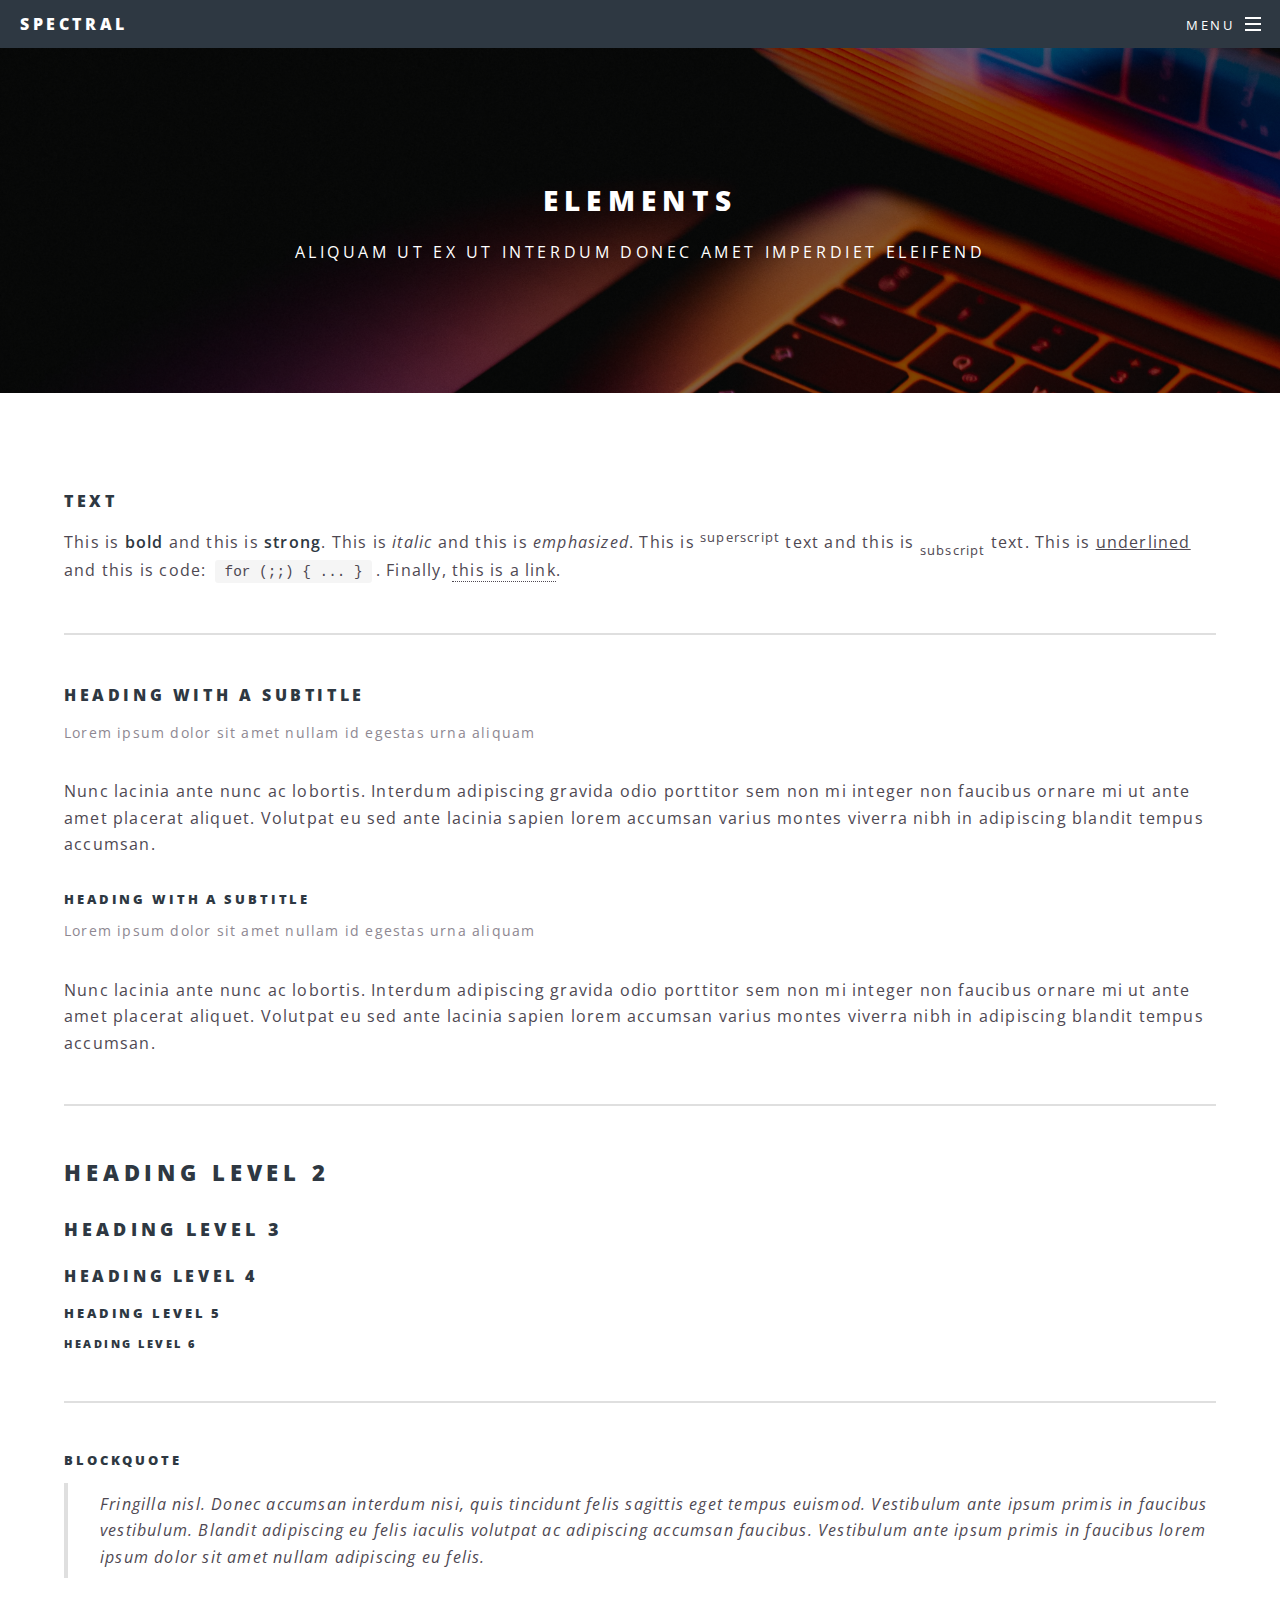
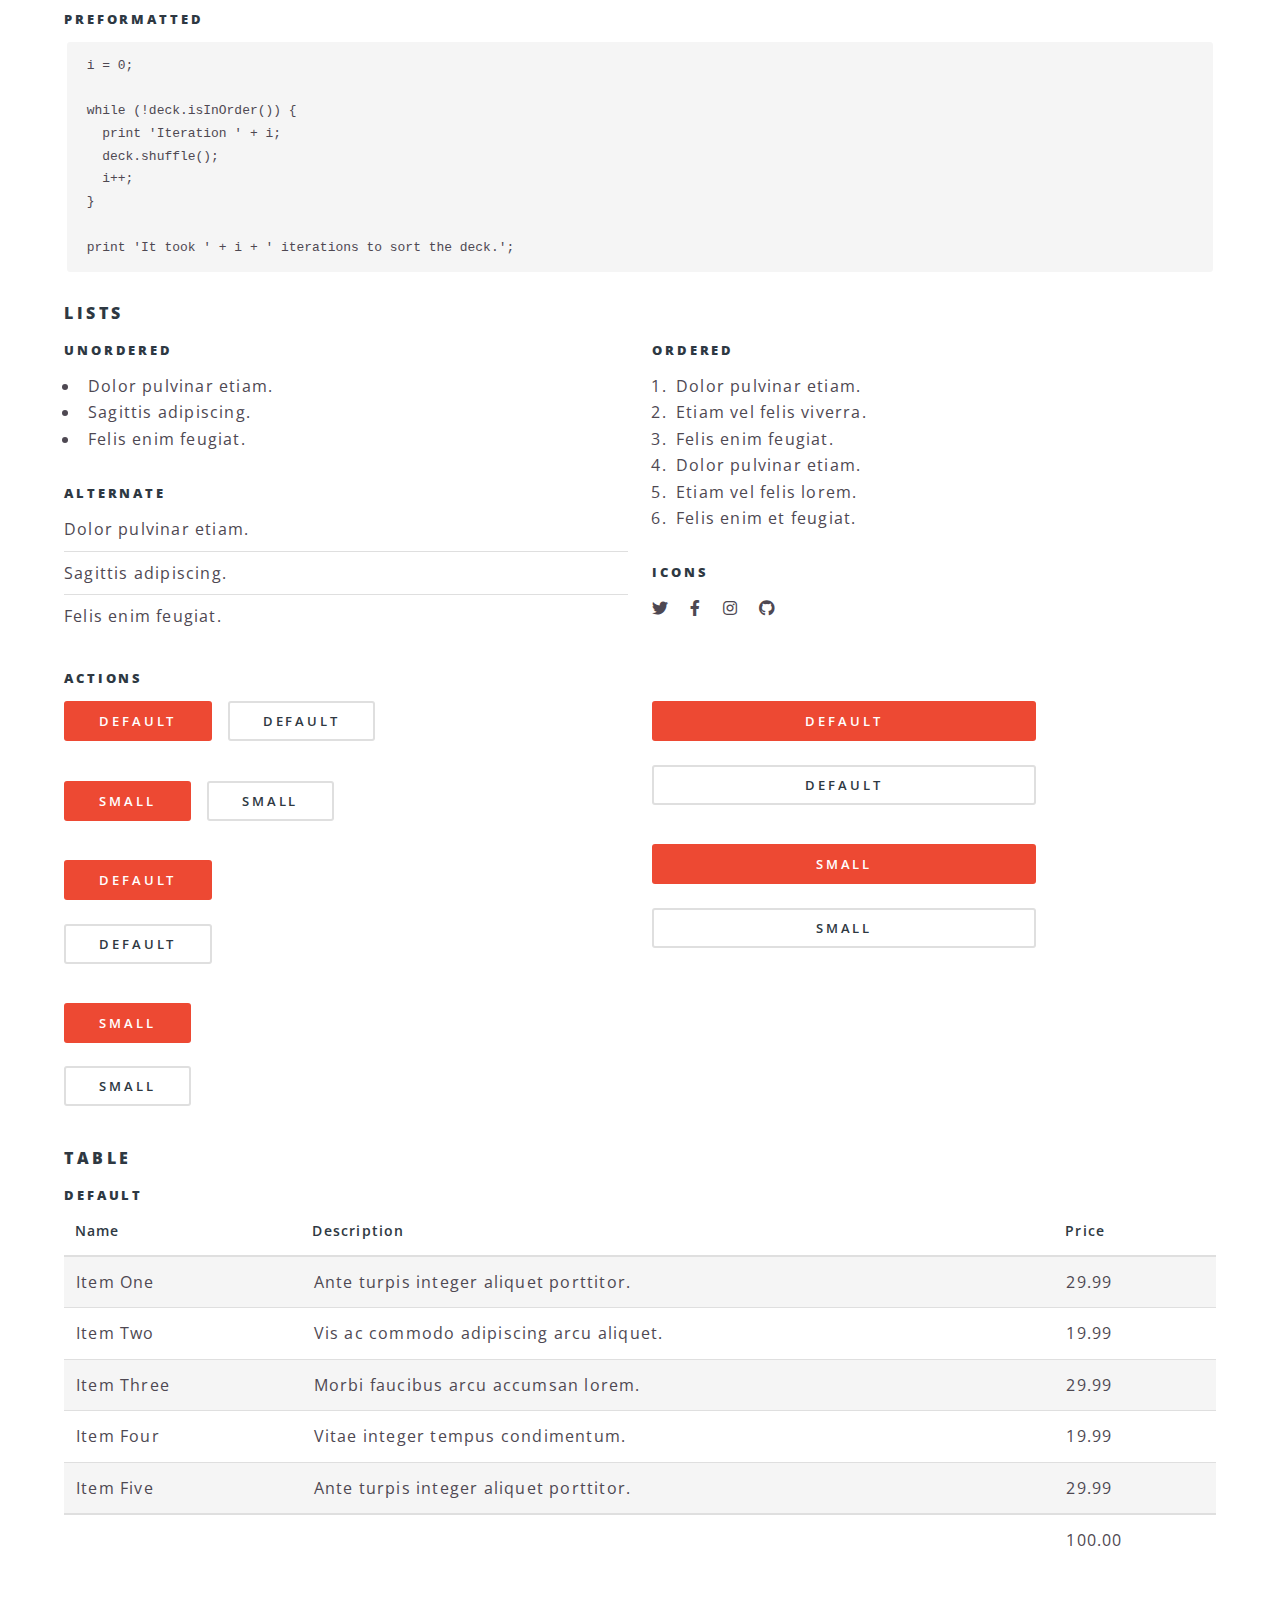
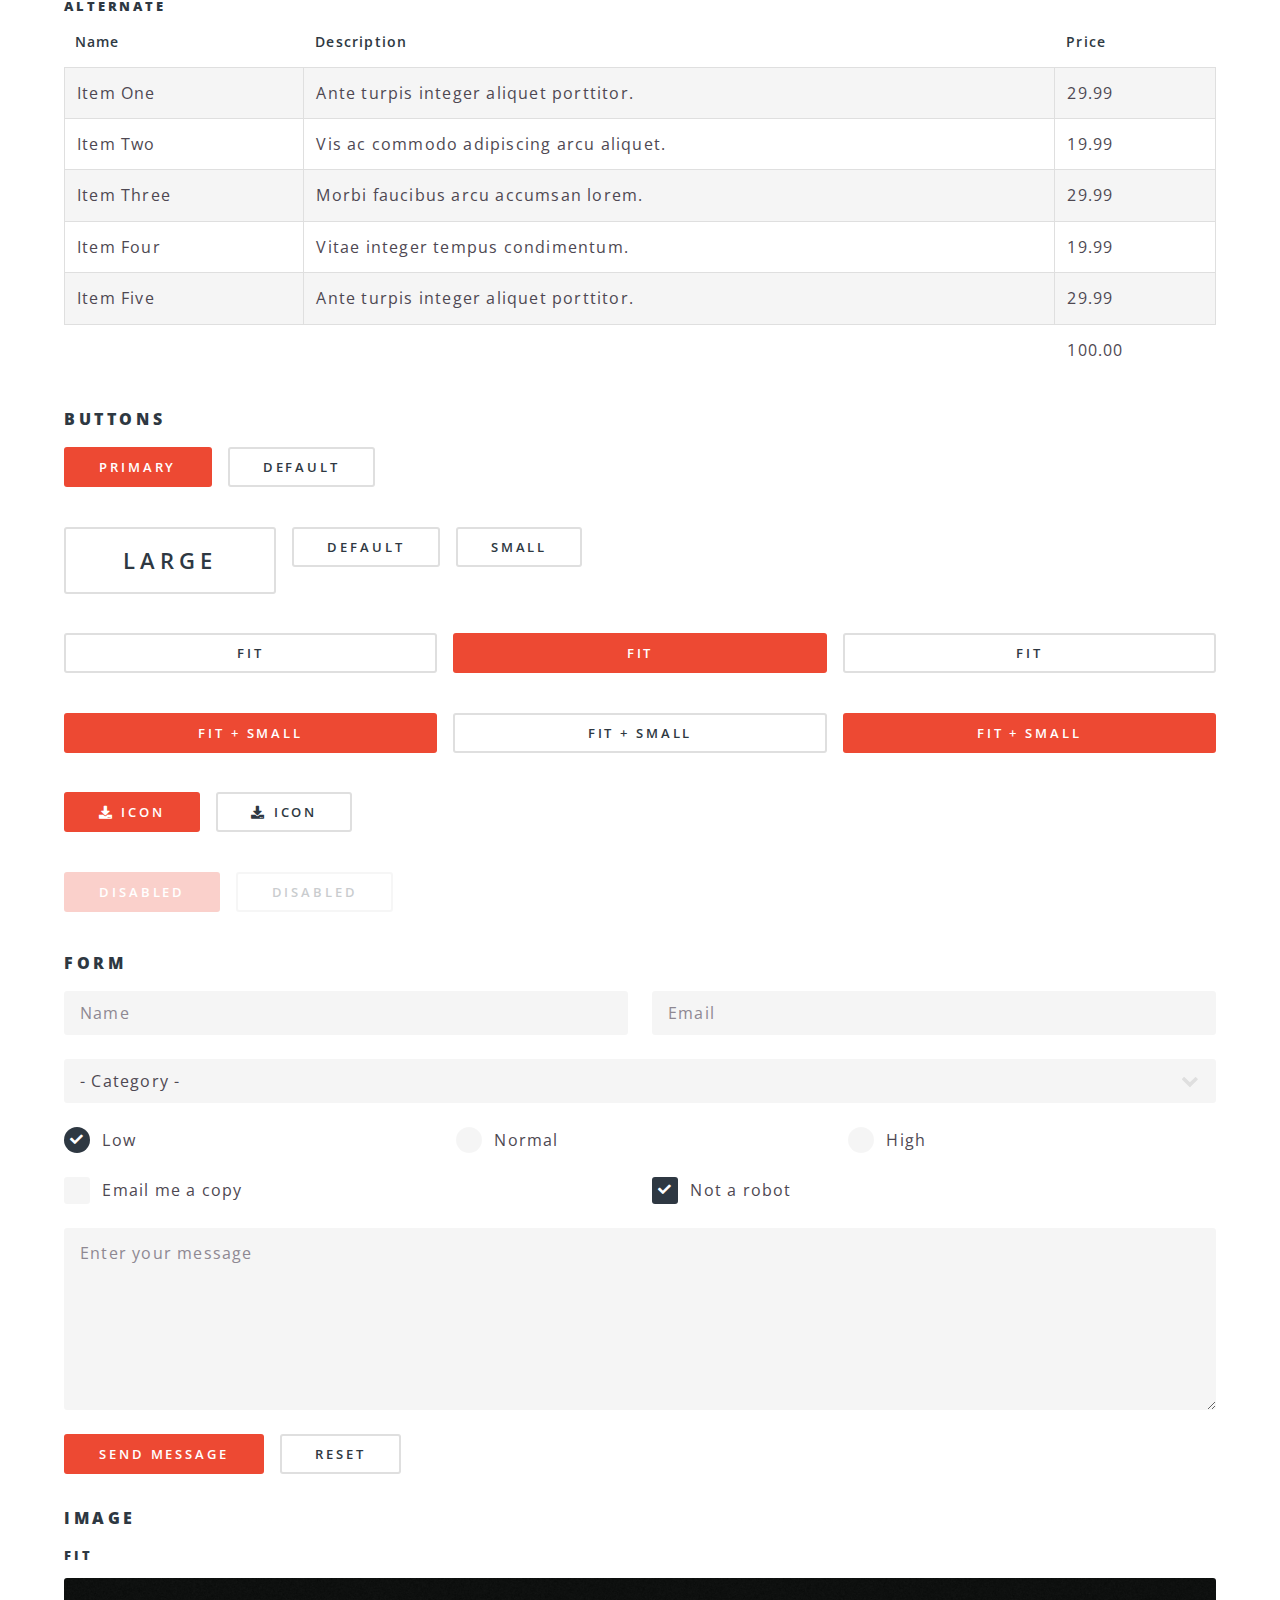
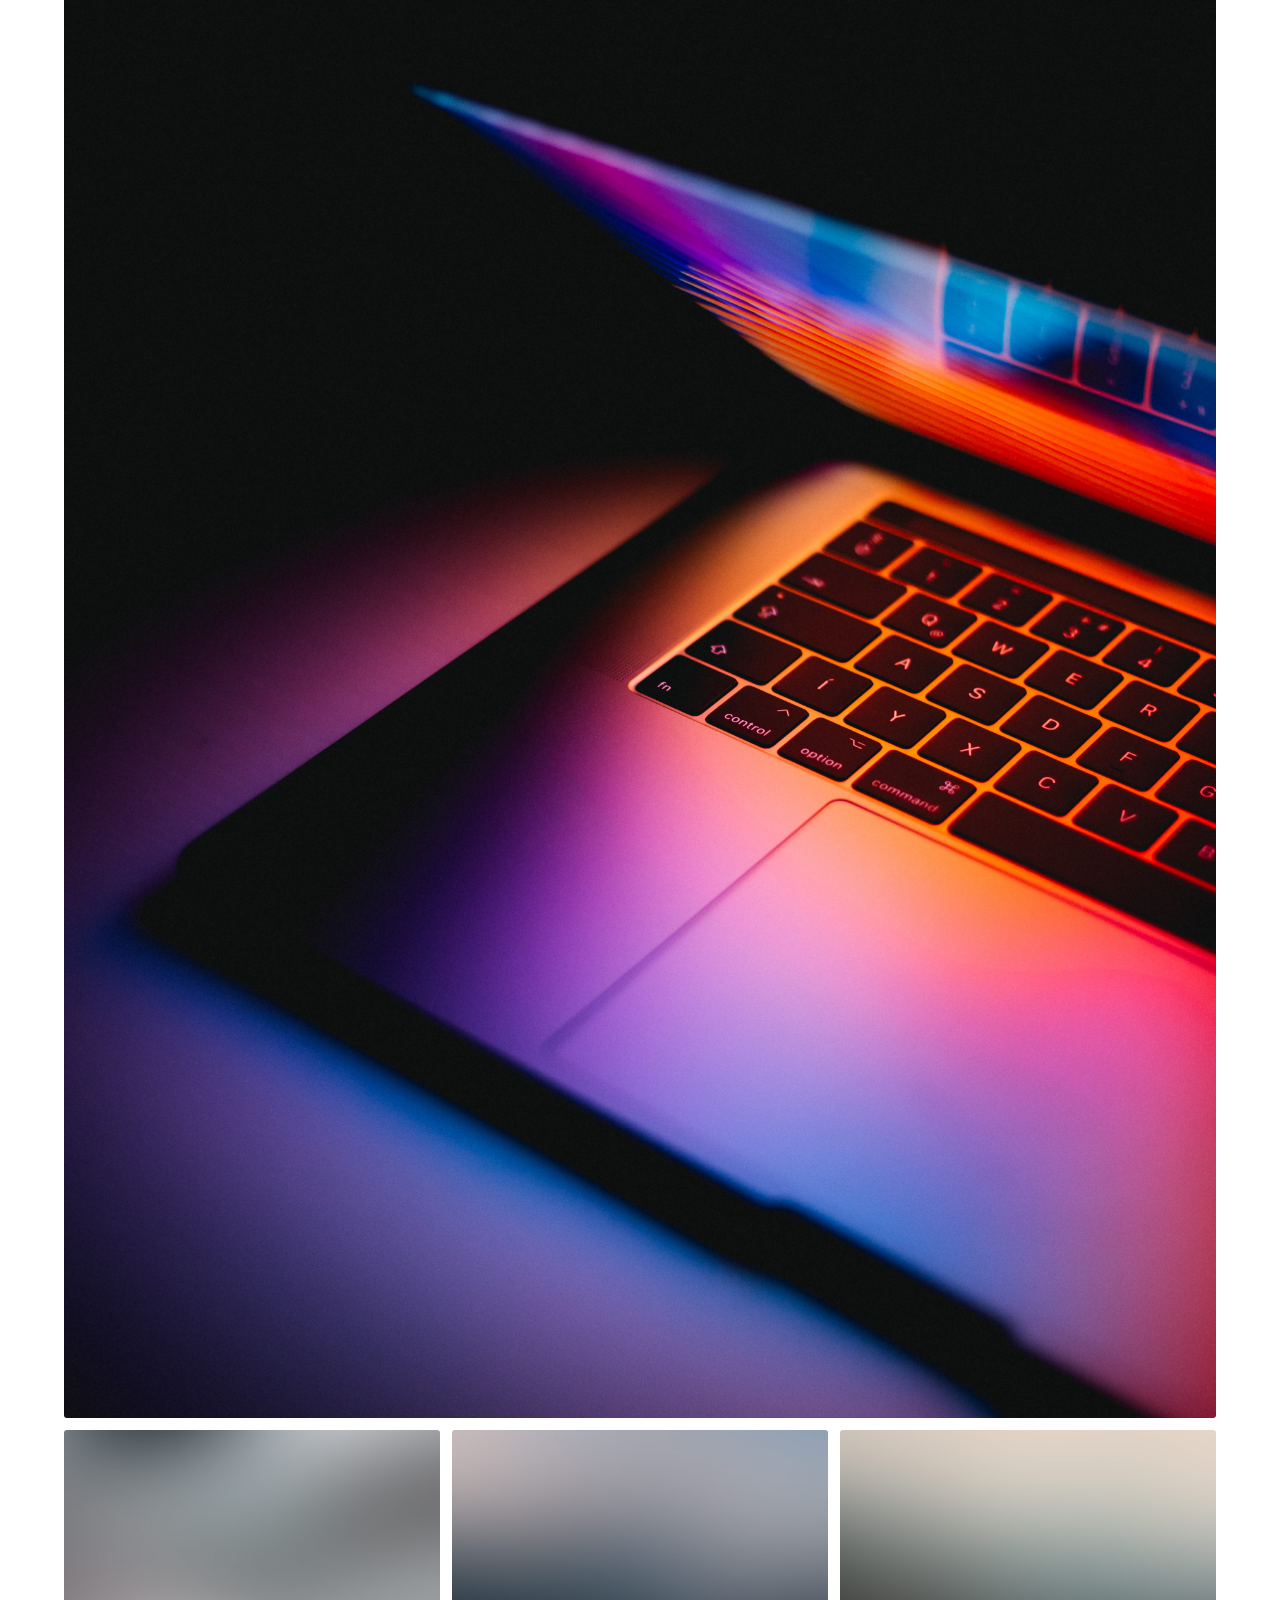
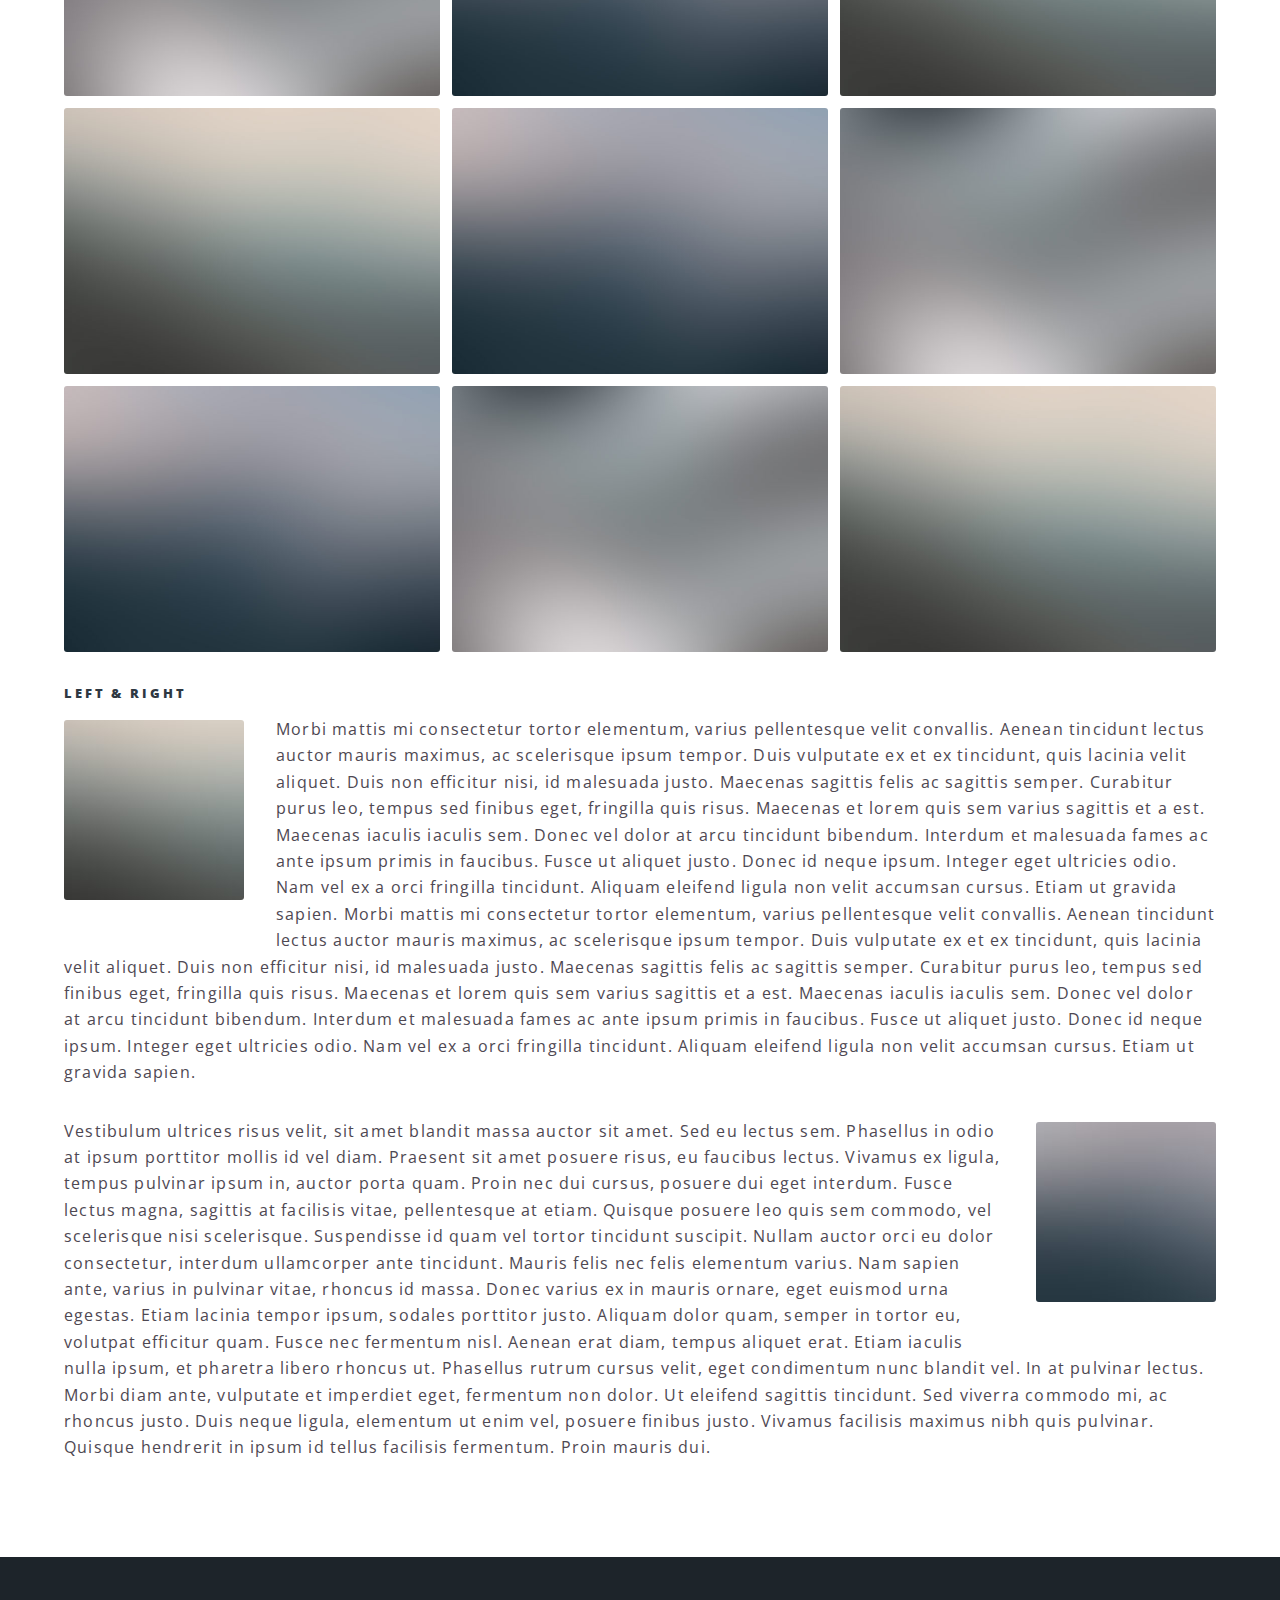
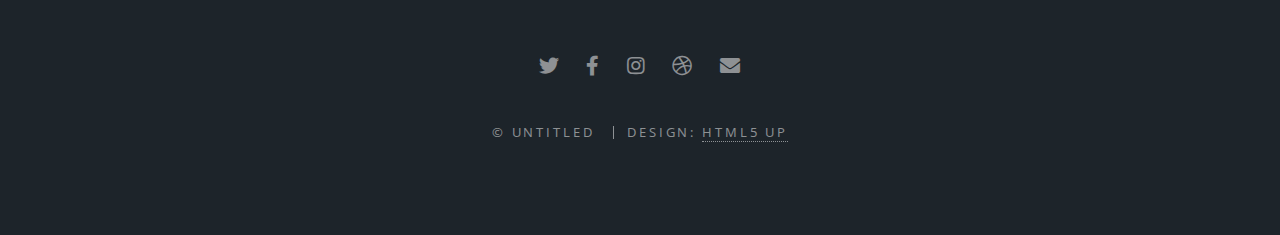
==== commit 0f93055d: "edits to wording in miscellaneous & adds theatre.html" ====
--- a/elements.html
+++ b/elements.html
@@ -5,75 +5,89 @@
 	Free for personal and commercial use under the CCA 3.0 license (html5up.net/license)
 -->
 <html>
-	<head>
-		<title>Elements - Spectral by HTML5 UP</title>
-		<meta charset="utf-8" />
-		<meta name="viewport" content="width=device-width, initial-scale=1, user-scalable=no" />
-		<link rel="stylesheet" href="assets/css/main.css" />
-		<noscript><link rel="stylesheet" href="assets/css/noscript.css" /></noscript>
-	</head>
-	<body class="is-preload">
-
-		<!-- Page Wrapper -->
-			<div id="page-wrapper">
-
-				<!-- Header -->
-					<header id="header">
-						<h1><a href="index.html">Spectral</a></h1>
-						<nav id="nav">
+
+<head>
+	<title>Brittney Nusbaum</title>
+	<meta charset="utf-8" />
+	<meta name="viewport" content="width=device-width, initial-scale=1, user-scalable=no" />
+	<link rel="stylesheet" href="assets/css/main.css" />
+	<noscript>
+		<link rel="stylesheet" href="assets/css/noscript.css" />
+	</noscript>
+</head>
+
+<body class="is-preload">
+
+	<!-- Page Wrapper -->
+	<div id="page-wrapper">
+
+		<!-- Header -->
+		<header id="header">
+			<h1><a href="index.html">Spectral</a></h1>
+			<nav id="nav">
+				<ul>
+					<li class="special">
+						<a href="#menu" class="menuToggle"><span>Menu</span></a>
+						<div id="menu">
 							<ul>
-								<li class="special">
-									<a href="#menu" class="menuToggle"><span>Menu</span></a>
-									<div id="menu">
-										<ul>
-											<li><a href="index.html">Home</a></li>
-											<li><a href="generic.html">Generic</a></li>
-											<li><a href="elements.html">Elements</a></li>
-											<li><a href="#">Sign Up</a></li>
-											<li><a href="#">Log In</a></li>
-										</ul>
-									</div>
-								</li>
+								<li><a href="index.html">Home</a></li>
+								<li><a href="Resume.html">Resume</a></li>
+								<li><a href="theatre.html">Theatre</a></li>
+								<li><a href="elements.html">Elements</a></li>
+								<li><a href="contact">Contact Me</a></li>
 							</ul>
-						</nav>
-					</header>
-
-				<!-- Main -->
-					<article id="main">
+						</div>
+					</li>
+				</ul>
+			</nav>
+		</header>
+
+		<!-- Main -->
+		<article id="main">
+			<header>
+				<h2>Elements</h2>
+				<p>Aliquam ut ex ut interdum donec amet imperdiet eleifend</p>
+			</header>
+			<section class="wrapper style5">
+				<div class="inner">
+
+					<section>
+						<h4>Text</h4>
+						<p>This is <b>bold</b> and this is <strong>strong</strong>. This is <i>italic</i> and this is
+							<em>emphasized</em>.
+							This is <sup>superscript</sup> text and this is <sub>subscript</sub> text.
+							This is <u>underlined</u> and this is code: <code>for (;;) { ... }</code>. Finally, <a href="#">this is a
+								link</a>.
+						</p>
+						<hr />
 						<header>
-							<h2>Elements</h2>
-							<p>Aliquam ut ex ut interdum donec amet imperdiet eleifend</p>
+							<h4>Heading with a Subtitle</h4>
+							<p>Lorem ipsum dolor sit amet nullam id egestas urna aliquam</p>
 						</header>
-						<section class="wrapper style5">
-							<div class="inner">
-
-								<section>
-									<h4>Text</h4>
-									<p>This is <b>bold</b> and this is <strong>strong</strong>. This is <i>italic</i> and this is <em>emphasized</em>.
-									This is <sup>superscript</sup> text and this is <sub>subscript</sub> text.
-									This is <u>underlined</u> and this is code: <code>for (;;) { ... }</code>. Finally, <a href="#">this is a link</a>.</p>
-									<hr />
-									<header>
-										<h4>Heading with a Subtitle</h4>
-										<p>Lorem ipsum dolor sit amet nullam id egestas urna aliquam</p>
-									</header>
-									<p>Nunc lacinia ante nunc ac lobortis. Interdum adipiscing gravida odio porttitor sem non mi integer non faucibus ornare mi ut ante amet placerat aliquet. Volutpat eu sed ante lacinia sapien lorem accumsan varius montes viverra nibh in adipiscing blandit tempus accumsan.</p>
-									<header>
-										<h5>Heading with a Subtitle</h5>
-										<p>Lorem ipsum dolor sit amet nullam id egestas urna aliquam</p>
-									</header>
-									<p>Nunc lacinia ante nunc ac lobortis. Interdum adipiscing gravida odio porttitor sem non mi integer non faucibus ornare mi ut ante amet placerat aliquet. Volutpat eu sed ante lacinia sapien lorem accumsan varius montes viverra nibh in adipiscing blandit tempus accumsan.</p>
-									<hr />
-									<h2>Heading Level 2</h2>
-									<h3>Heading Level 3</h3>
-									<h4>Heading Level 4</h4>
-									<h5>Heading Level 5</h5>
-									<h6>Heading Level 6</h6>
-									<hr />
-									<h5>Blockquote</h5>
-									<blockquote>Fringilla nisl. Donec accumsan interdum nisi, quis tincidunt felis sagittis eget tempus euismod. Vestibulum ante ipsum primis in faucibus vestibulum. Blandit adipiscing eu felis iaculis volutpat ac adipiscing accumsan faucibus. Vestibulum ante ipsum primis in faucibus lorem ipsum dolor sit amet nullam adipiscing eu felis.</blockquote>
-									<h5>Preformatted</h5>
-									<pre><code>i = 0;
+						<p>Nunc lacinia ante nunc ac lobortis. Interdum adipiscing gravida odio porttitor sem non mi integer non
+							faucibus ornare mi ut ante amet placerat aliquet. Volutpat eu sed ante lacinia sapien lorem accumsan
+							varius montes viverra nibh in adipiscing blandit tempus accumsan.</p>
+						<header>
+							<h5>Heading with a Subtitle</h5>
+							<p>Lorem ipsum dolor sit amet nullam id egestas urna aliquam</p>
+						</header>
+						<p>Nunc lacinia ante nunc ac lobortis. Interdum adipiscing gravida odio porttitor sem non mi integer non
+							faucibus ornare mi ut ante amet placerat aliquet. Volutpat eu sed ante lacinia sapien lorem accumsan
+							varius montes viverra nibh in adipiscing blandit tempus accumsan.</p>
+						<hr />
+						<h2>Heading Level 2</h2>
+						<h3>Heading Level 3</h3>
+						<h4>Heading Level 4</h4>
+						<h5>Heading Level 5</h5>
+						<h6>Heading Level 6</h6>
+						<hr />
+						<h5>Blockquote</h5>
+						<blockquote>Fringilla nisl. Donec accumsan interdum nisi, quis tincidunt felis sagittis eget tempus euismod.
+							Vestibulum ante ipsum primis in faucibus vestibulum. Blandit adipiscing eu felis iaculis volutpat ac
+							adipiscing accumsan faucibus. Vestibulum ante ipsum primis in faucibus lorem ipsum dolor sit amet nullam
+							adipiscing eu felis.</blockquote>
+						<h5>Preformatted</h5>
+						<pre><code>i = 0;
 
 while (!deck.isInOrder()) {
   print 'Iteration ' + i;
@@ -82,305 +96,336 @@
 }
 
 print 'It took ' + i + ' iterations to sort the deck.';</code></pre>
-								</section>
-
-								<section>
-									<h4>Lists</h4>
-									<div class="row">
-										<div class="col-6 col-12-medium">
-											<h5>Unordered</h5>
-											<ul>
-												<li>Dolor pulvinar etiam.</li>
-												<li>Sagittis adipiscing.</li>
-												<li>Felis enim feugiat.</li>
-											</ul>
-											<h5>Alternate</h5>
-											<ul class="alt">
-												<li>Dolor pulvinar etiam.</li>
-												<li>Sagittis adipiscing.</li>
-												<li>Felis enim feugiat.</li>
-											</ul>
-										</div>
-										<div class="col-6 col-12-medium">
-											<h5>Ordered</h5>
-											<ol>
-												<li>Dolor pulvinar etiam.</li>
-												<li>Etiam vel felis viverra.</li>
-												<li>Felis enim feugiat.</li>
-												<li>Dolor pulvinar etiam.</li>
-												<li>Etiam vel felis lorem.</li>
-												<li>Felis enim et feugiat.</li>
-											</ol>
-											<h5>Icons</h5>
-											<ul class="icons">
-												<li><a href="#" class="icon brands fa-twitter"><span class="label">Twitter</span></a></li>
-												<li><a href="#" class="icon brands fa-facebook-f"><span class="label">Facebook</span></a></li>
-												<li><a href="#" class="icon brands fa-instagram"><span class="label">Instagram</span></a></li>
-												<li><a href="#" class="icon brands fa-github"><span class="label">Github</span></a></li>
-											</ul>
-										</div>
-									</div>
-									<h5>Actions</h5>
-									<div class="row">
-										<div class="col-6 col-12-medium">
-											<ul class="actions">
-												<li><a href="#" class="button primary">Default</a></li>
-												<li><a href="#" class="button">Default</a></li>
-											</ul>
-											<ul class="actions small">
-												<li><a href="#" class="button primary small">Small</a></li>
-												<li><a href="#" class="button small">Small</a></li>
-											</ul>
-											<ul class="actions stacked">
-												<li><a href="#" class="button primary">Default</a></li>
-												<li><a href="#" class="button">Default</a></li>
-											</ul>
-											<ul class="actions stacked">
-												<li><a href="#" class="button primary small">Small</a></li>
-												<li><a href="#" class="button small">Small</a></li>
-											</ul>
-										</div>
-										<div class="col-6 col-12-medium">
-											<ul class="actions stacked">
-												<li><a href="#" class="button primary fit">Default</a></li>
-												<li><a href="#" class="button fit">Default</a></li>
-											</ul>
-											<ul class="actions stacked">
-												<li><a href="#" class="button primary small fit">Small</a></li>
-												<li><a href="#" class="button small fit">Small</a></li>
-											</ul>
-										</div>
-									</div>
-								</section>
-
-								<section>
-									<h4>Table</h4>
-									<h5>Default</h5>
-									<div class="table-wrapper">
-										<table>
-											<thead>
-												<tr>
-													<th>Name</th>
-													<th>Description</th>
-													<th>Price</th>
-												</tr>
-											</thead>
-											<tbody>
-												<tr>
-													<td>Item One</td>
-													<td>Ante turpis integer aliquet porttitor.</td>
-													<td>29.99</td>
-												</tr>
-												<tr>
-													<td>Item Two</td>
-													<td>Vis ac commodo adipiscing arcu aliquet.</td>
-													<td>19.99</td>
-												</tr>
-												<tr>
-													<td>Item Three</td>
-													<td> Morbi faucibus arcu accumsan lorem.</td>
-													<td>29.99</td>
-												</tr>
-												<tr>
-													<td>Item Four</td>
-													<td>Vitae integer tempus condimentum.</td>
-													<td>19.99</td>
-												</tr>
-												<tr>
-													<td>Item Five</td>
-													<td>Ante turpis integer aliquet porttitor.</td>
-													<td>29.99</td>
-												</tr>
-											</tbody>
-											<tfoot>
-												<tr>
-													<td colspan="2"></td>
-													<td>100.00</td>
-												</tr>
-											</tfoot>
-										</table>
-									</div>
-
-									<h5>Alternate</h5>
-									<div class="table-wrapper">
-										<table class="alt">
-											<thead>
-												<tr>
-													<th>Name</th>
-													<th>Description</th>
-													<th>Price</th>
-												</tr>
-											</thead>
-											<tbody>
-												<tr>
-													<td>Item One</td>
-													<td>Ante turpis integer aliquet porttitor.</td>
-													<td>29.99</td>
-												</tr>
-												<tr>
-													<td>Item Two</td>
-													<td>Vis ac commodo adipiscing arcu aliquet.</td>
-													<td>19.99</td>
-												</tr>
-												<tr>
-													<td>Item Three</td>
-													<td> Morbi faucibus arcu accumsan lorem.</td>
-													<td>29.99</td>
-												</tr>
-												<tr>
-													<td>Item Four</td>
-													<td>Vitae integer tempus condimentum.</td>
-													<td>19.99</td>
-												</tr>
-												<tr>
-													<td>Item Five</td>
-													<td>Ante turpis integer aliquet porttitor.</td>
-													<td>29.99</td>
-												</tr>
-											</tbody>
-											<tfoot>
-												<tr>
-													<td colspan="2"></td>
-													<td>100.00</td>
-												</tr>
-											</tfoot>
-										</table>
-									</div>
-								</section>
-
-								<section>
-									<h4>Buttons</h4>
+					</section>
+
+					<section>
+						<h4>Lists</h4>
+						<div class="row">
+							<div class="col-6 col-12-medium">
+								<h5>Unordered</h5>
+								<ul>
+									<li>Dolor pulvinar etiam.</li>
+									<li>Sagittis adipiscing.</li>
+									<li>Felis enim feugiat.</li>
+								</ul>
+								<h5>Alternate</h5>
+								<ul class="alt">
+									<li>Dolor pulvinar etiam.</li>
+									<li>Sagittis adipiscing.</li>
+									<li>Felis enim feugiat.</li>
+								</ul>
+							</div>
+							<div class="col-6 col-12-medium">
+								<h5>Ordered</h5>
+								<ol>
+									<li>Dolor pulvinar etiam.</li>
+									<li>Etiam vel felis viverra.</li>
+									<li>Felis enim feugiat.</li>
+									<li>Dolor pulvinar etiam.</li>
+									<li>Etiam vel felis lorem.</li>
+									<li>Felis enim et feugiat.</li>
+								</ol>
+								<h5>Icons</h5>
+								<ul class="icons">
+									<li><a href="#" class="icon brands fa-twitter"><span class="label">Twitter</span></a></li>
+									<li><a href="#" class="icon brands fa-facebook-f"><span class="label">Facebook</span></a></li>
+									<li><a href="#" class="icon brands fa-instagram"><span class="label">Instagram</span></a></li>
+									<li><a href="#" class="icon brands fa-github"><span class="label">Github</span></a></li>
+								</ul>
+							</div>
+						</div>
+						<h5>Actions</h5>
+						<div class="row">
+							<div class="col-6 col-12-medium">
+								<ul class="actions">
+									<li><a href="#" class="button primary">Default</a></li>
+									<li><a href="#" class="button">Default</a></li>
+								</ul>
+								<ul class="actions small">
+									<li><a href="#" class="button primary small">Small</a></li>
+									<li><a href="#" class="button small">Small</a></li>
+								</ul>
+								<ul class="actions stacked">
+									<li><a href="#" class="button primary">Default</a></li>
+									<li><a href="#" class="button">Default</a></li>
+								</ul>
+								<ul class="actions stacked">
+									<li><a href="#" class="button primary small">Small</a></li>
+									<li><a href="#" class="button small">Small</a></li>
+								</ul>
+							</div>
+							<div class="col-6 col-12-medium">
+								<ul class="actions stacked">
+									<li><a href="#" class="button primary fit">Default</a></li>
+									<li><a href="#" class="button fit">Default</a></li>
+								</ul>
+								<ul class="actions stacked">
+									<li><a href="#" class="button primary small fit">Small</a></li>
+									<li><a href="#" class="button small fit">Small</a></li>
+								</ul>
+							</div>
+						</div>
+					</section>
+
+					<section>
+						<h4>Table</h4>
+						<h5>Default</h5>
+						<div class="table-wrapper">
+							<table>
+								<thead>
+									<tr>
+										<th>Name</th>
+										<th>Description</th>
+										<th>Price</th>
+									</tr>
+								</thead>
+								<tbody>
+									<tr>
+										<td>Item One</td>
+										<td>Ante turpis integer aliquet porttitor.</td>
+										<td>29.99</td>
+									</tr>
+									<tr>
+										<td>Item Two</td>
+										<td>Vis ac commodo adipiscing arcu aliquet.</td>
+										<td>19.99</td>
+									</tr>
+									<tr>
+										<td>Item Three</td>
+										<td> Morbi faucibus arcu accumsan lorem.</td>
+										<td>29.99</td>
+									</tr>
+									<tr>
+										<td>Item Four</td>
+										<td>Vitae integer tempus condimentum.</td>
+										<td>19.99</td>
+									</tr>
+									<tr>
+										<td>Item Five</td>
+										<td>Ante turpis integer aliquet porttitor.</td>
+										<td>29.99</td>
+									</tr>
+								</tbody>
+								<tfoot>
+									<tr>
+										<td colspan="2"></td>
+										<td>100.00</td>
+									</tr>
+								</tfoot>
+							</table>
+						</div>
+
+						<h5>Alternate</h5>
+						<div class="table-wrapper">
+							<table class="alt">
+								<thead>
+									<tr>
+										<th>Name</th>
+										<th>Description</th>
+										<th>Price</th>
+									</tr>
+								</thead>
+								<tbody>
+									<tr>
+										<td>Item One</td>
+										<td>Ante turpis integer aliquet porttitor.</td>
+										<td>29.99</td>
+									</tr>
+									<tr>
+										<td>Item Two</td>
+										<td>Vis ac commodo adipiscing arcu aliquet.</td>
+										<td>19.99</td>
+									</tr>
+									<tr>
+										<td>Item Three</td>
+										<td> Morbi faucibus arcu accumsan lorem.</td>
+										<td>29.99</td>
+									</tr>
+									<tr>
+										<td>Item Four</td>
+										<td>Vitae integer tempus condimentum.</td>
+										<td>19.99</td>
+									</tr>
+									<tr>
+										<td>Item Five</td>
+										<td>Ante turpis integer aliquet porttitor.</td>
+										<td>29.99</td>
+									</tr>
+								</tbody>
+								<tfoot>
+									<tr>
+										<td colspan="2"></td>
+										<td>100.00</td>
+									</tr>
+								</tfoot>
+							</table>
+						</div>
+					</section>
+
+					<section>
+						<h4>Buttons</h4>
+						<ul class="actions">
+							<li><a href="#" class="button primary">Primary</a></li>
+							<li><a href="#" class="button">Default</a></li>
+						</ul>
+						<ul class="actions">
+							<li><a href="#" class="button large">Large</a></li>
+							<li><a href="#" class="button">Default</a></li>
+							<li><a href="#" class="button small">Small</a></li>
+						</ul>
+						<ul class="actions fit">
+							<li><a href="#" class="button fit">Fit</a></li>
+							<li><a href="#" class="button primary fit">Fit</a></li>
+							<li><a href="#" class="button fit">Fit</a></li>
+						</ul>
+						<ul class="actions fit small">
+							<li><a href="#" class="button primary fit small">Fit + Small</a></li>
+							<li><a href="#" class="button fit small">Fit + Small</a></li>
+							<li><a href="#" class="button primary fit small">Fit + Small</a></li>
+						</ul>
+						<ul class="actions">
+							<li><a href="#" class="button primary icon solid fa-download">Icon</a></li>
+							<li><a href="#" class="button icon solid fa-download">Icon</a></li>
+						</ul>
+						<ul class="actions">
+							<li><span class="button primary disabled">Disabled</span></li>
+							<li><span class="button disabled">Disabled</span></li>
+						</ul>
+					</section>
+
+					<section>
+						<h4>Form</h4>
+						<form method="post" action="#">
+							<div class="row gtr-uniform">
+								<div class="col-6 col-12-xsmall">
+									<input type="text" name="demo-name" id="demo-name" value="" placeholder="Name" />
+								</div>
+								<div class="col-6 col-12-xsmall">
+									<input type="email" name="demo-email" id="demo-email" value="" placeholder="Email" />
+								</div>
+								<div class="col-12">
+									<select name="demo-category" id="demo-category">
+										<option value="">- Category -</option>
+										<option value="1">Manufacturing</option>
+										<option value="1">Shipping</option>
+										<option value="1">Administration</option>
+										<option value="1">Human Resources</option>
+									</select>
+								</div>
+								<div class="col-4 col-12-small">
+									<input type="radio" id="demo-priority-low" name="demo-priority" checked>
+									<label for="demo-priority-low">Low</label>
+								</div>
+								<div class="col-4 col-12-small">
+									<input type="radio" id="demo-priority-normal" name="demo-priority">
+									<label for="demo-priority-normal">Normal</label>
+								</div>
+								<div class="col-4 col-12-small">
+									<input type="radio" id="demo-priority-high" name="demo-priority">
+									<label for="demo-priority-high">High</label>
+								</div>
+								<div class="col-6 col-12-small">
+									<input type="checkbox" id="demo-copy" name="demo-copy">
+									<label for="demo-copy">Email me a copy</label>
+								</div>
+								<div class="col-6 col-12-small">
+									<input type="checkbox" id="demo-human" name="demo-human" checked>
+									<label for="demo-human">Not a robot</label>
+								</div>
+								<div class="col-12">
+									<textarea name="demo-message" id="demo-message" placeholder="Enter your message" rows="6"></textarea>
+								</div>
+								<div class="col-12">
 									<ul class="actions">
-										<li><a href="#" class="button primary">Primary</a></li>
-										<li><a href="#" class="button">Default</a></li>
+										<li><input type="submit" value="Send Message" class="primary" /></li>
+										<li><input type="reset" value="Reset" /></li>
 									</ul>
-									<ul class="actions">
-										<li><a href="#" class="button large">Large</a></li>
-										<li><a href="#" class="button">Default</a></li>
-										<li><a href="#" class="button small">Small</a></li>
-									</ul>
-									<ul class="actions fit">
-										<li><a href="#" class="button fit">Fit</a></li>
-										<li><a href="#" class="button primary fit">Fit</a></li>
-										<li><a href="#" class="button fit">Fit</a></li>
-									</ul>
-									<ul class="actions fit small">
-										<li><a href="#" class="button primary fit small">Fit + Small</a></li>
-										<li><a href="#" class="button fit small">Fit + Small</a></li>
-										<li><a href="#" class="button primary fit small">Fit + Small</a></li>
-									</ul>
-									<ul class="actions">
-										<li><a href="#" class="button primary icon solid fa-download">Icon</a></li>
-										<li><a href="#" class="button icon solid fa-download">Icon</a></li>
-									</ul>
-									<ul class="actions">
-										<li><span class="button primary disabled">Disabled</span></li>
-										<li><span class="button disabled">Disabled</span></li>
-									</ul>
-								</section>
-
-								<section>
-									<h4>Form</h4>
-									<form method="post" action="#">
-										<div class="row gtr-uniform">
-											<div class="col-6 col-12-xsmall">
-												<input type="text" name="demo-name" id="demo-name" value="" placeholder="Name" />
-											</div>
-											<div class="col-6 col-12-xsmall">
-												<input type="email" name="demo-email" id="demo-email" value="" placeholder="Email" />
-											</div>
-											<div class="col-12">
-												<select name="demo-category" id="demo-category">
-													<option value="">- Category -</option>
-													<option value="1">Manufacturing</option>
-													<option value="1">Shipping</option>
-													<option value="1">Administration</option>
-													<option value="1">Human Resources</option>
-												</select>
-											</div>
-											<div class="col-4 col-12-small">
-												<input type="radio" id="demo-priority-low" name="demo-priority" checked>
-												<label for="demo-priority-low">Low</label>
-											</div>
-											<div class="col-4 col-12-small">
-												<input type="radio" id="demo-priority-normal" name="demo-priority">
-												<label for="demo-priority-normal">Normal</label>
-											</div>
-											<div class="col-4 col-12-small">
-												<input type="radio" id="demo-priority-high" name="demo-priority">
-												<label for="demo-priority-high">High</label>
-											</div>
-											<div class="col-6 col-12-small">
-												<input type="checkbox" id="demo-copy" name="demo-copy">
-												<label for="demo-copy">Email me a copy</label>
-											</div>
-											<div class="col-6 col-12-small">
-												<input type="checkbox" id="demo-human" name="demo-human" checked>
-												<label for="demo-human">Not a robot</label>
-											</div>
-											<div class="col-12">
-												<textarea name="demo-message" id="demo-message" placeholder="Enter your message" rows="6"></textarea>
-											</div>
-											<div class="col-12">
-												<ul class="actions">
-													<li><input type="submit" value="Send Message" class="primary" /></li>
-													<li><input type="reset" value="Reset" /></li>
-												</ul>
-											</div>
-										</div>
-									</form>
-								</section>
-
-								<section>
-									<h4>Image</h4>
-									<h5>Fit</h5>
-									<div class="box alt">
-										<div class="row gtr-50 gtr-uniform">
-											<div class="col-12"><span class="image fit"><img src="images/banner.jpg" alt="" /></span></div>
-											<div class="col-4"><span class="image fit"><img src="images/pic01.jpg" alt="" /></span></div>
-											<div class="col-4"><span class="image fit"><img src="images/pic02.jpg" alt="" /></span></div>
-											<div class="col-4"><span class="image fit"><img src="images/pic03.jpg" alt="" /></span></div>
-											<div class="col-4"><span class="image fit"><img src="images/pic03.jpg" alt="" /></span></div>
-											<div class="col-4"><span class="image fit"><img src="images/pic02.jpg" alt="" /></span></div>
-											<div class="col-4"><span class="image fit"><img src="images/pic01.jpg" alt="" /></span></div>
-											<div class="col-4"><span class="image fit"><img src="images/pic02.jpg" alt="" /></span></div>
-											<div class="col-4"><span class="image fit"><img src="images/pic01.jpg" alt="" /></span></div>
-											<div class="col-4"><span class="image fit"><img src="images/pic03.jpg" alt="" /></span></div>
-										</div>
-									</div>
-									<h5>Left &amp; Right</h5>
-									<p><span class="image left"><img src="images/pic04.jpg" alt="" /></span>Morbi mattis mi consectetur tortor elementum, varius pellentesque velit convallis. Aenean tincidunt lectus auctor mauris maximus, ac scelerisque ipsum tempor. Duis vulputate ex et ex tincidunt, quis lacinia velit aliquet. Duis non efficitur nisi, id malesuada justo. Maecenas sagittis felis ac sagittis semper. Curabitur purus leo, tempus sed finibus eget, fringilla quis risus. Maecenas et lorem quis sem varius sagittis et a est. Maecenas iaculis iaculis sem. Donec vel dolor at arcu tincidunt bibendum. Interdum et malesuada fames ac ante ipsum primis in faucibus. Fusce ut aliquet justo. Donec id neque ipsum. Integer eget ultricies odio. Nam vel ex a orci fringilla tincidunt. Aliquam eleifend ligula non velit accumsan cursus. Etiam ut gravida sapien. Morbi mattis mi consectetur tortor elementum, varius pellentesque velit convallis. Aenean tincidunt lectus auctor mauris maximus, ac scelerisque ipsum tempor. Duis vulputate ex et ex tincidunt, quis lacinia velit aliquet. Duis non efficitur nisi, id malesuada justo. Maecenas sagittis felis ac sagittis semper. Curabitur purus leo, tempus sed finibus eget, fringilla quis risus. Maecenas et lorem quis sem varius sagittis et a est. Maecenas iaculis iaculis sem. Donec vel dolor at arcu tincidunt bibendum. Interdum et malesuada fames ac ante ipsum primis in faucibus. Fusce ut aliquet justo. Donec id neque ipsum. Integer eget ultricies odio. Nam vel ex a orci fringilla tincidunt. Aliquam eleifend ligula non velit accumsan cursus. Etiam ut gravida sapien.</p>
-									<p><span class="image right"><img src="images/pic05.jpg" alt="" /></span>Vestibulum ultrices risus velit, sit amet blandit massa auctor sit amet. Sed eu lectus sem. Phasellus in odio at ipsum porttitor mollis id vel diam. Praesent sit amet posuere risus, eu faucibus lectus. Vivamus ex ligula, tempus pulvinar ipsum in, auctor porta quam. Proin nec dui cursus, posuere dui eget interdum. Fusce lectus magna, sagittis at facilisis vitae, pellentesque at etiam. Quisque posuere leo quis sem commodo, vel scelerisque nisi scelerisque. Suspendisse id quam vel tortor tincidunt suscipit. Nullam auctor orci eu dolor consectetur, interdum ullamcorper ante tincidunt. Mauris felis nec felis elementum varius. Nam sapien ante, varius in pulvinar vitae, rhoncus id massa. Donec varius ex in mauris ornare, eget euismod urna egestas. Etiam lacinia tempor ipsum, sodales porttitor justo. Aliquam dolor quam, semper in tortor eu, volutpat efficitur quam. Fusce nec fermentum nisl. Aenean erat diam, tempus aliquet erat. Etiam iaculis nulla ipsum, et pharetra libero rhoncus ut. Phasellus rutrum cursus velit, eget condimentum nunc blandit vel. In at pulvinar lectus. Morbi diam ante, vulputate et imperdiet eget, fermentum non dolor. Ut eleifend sagittis tincidunt. Sed viverra commodo mi, ac rhoncus justo. Duis neque ligula, elementum ut enim vel, posuere finibus justo. Vivamus facilisis maximus nibh quis pulvinar. Quisque hendrerit in ipsum id tellus facilisis fermentum. Proin mauris dui.</p>
-								</section>
-
-							</div>
-						</section>
-					</article>
-
-				<!-- Footer -->
-					<footer id="footer">
-						<ul class="icons">
-							<li><a href="#" class="icon brands fa-twitter"><span class="label">Twitter</span></a></li>
-							<li><a href="#" class="icon brands fa-facebook-f"><span class="label">Facebook</span></a></li>
-							<li><a href="#" class="icon brands fa-instagram"><span class="label">Instagram</span></a></li>
-							<li><a href="#" class="icon brands fa-dribbble"><span class="label">Dribbble</span></a></li>
-							<li><a href="#" class="icon solid fa-envelope"><span class="label">Email</span></a></li>
-						</ul>
-						<ul class="copyright">
-							<li>&copy; Untitled</li><li>Design: <a href="http://html5up.net">HTML5 UP</a></li>
-						</ul>
-					</footer>
-
-			</div>
-
-		<!-- Scripts -->
-			<script src="assets/js/jquery.min.js"></script>
-			<script src="assets/js/jquery.scrollex.min.js"></script>
-			<script src="assets/js/jquery.scrolly.min.js"></script>
-			<script src="assets/js/browser.min.js"></script>
-			<script src="assets/js/breakpoints.min.js"></script>
-			<script src="assets/js/util.js"></script>
-			<script src="assets/js/main.js"></script>
-
-	</body>
+								</div>
+							</div>
+						</form>
+					</section>
+
+					<section>
+						<h4>Image</h4>
+						<h5>Fit</h5>
+						<div class="box alt">
+							<div class="row gtr-50 gtr-uniform">
+								<div class="col-12"><span class="image fit"><img src="images/banner.jpg" alt="" /></span></div>
+								<div class="col-4"><span class="image fit"><img src="images/pic01.jpg" alt="" /></span></div>
+								<div class="col-4"><span class="image fit"><img src="images/pic02.jpg" alt="" /></span></div>
+								<div class="col-4"><span class="image fit"><img src="images/pic03.jpg" alt="" /></span></div>
+								<div class="col-4"><span class="image fit"><img src="images/pic03.jpg" alt="" /></span></div>
+								<div class="col-4"><span class="image fit"><img src="images/pic02.jpg" alt="" /></span></div>
+								<div class="col-4"><span class="image fit"><img src="images/pic01.jpg" alt="" /></span></div>
+								<div class="col-4"><span class="image fit"><img src="images/pic02.jpg" alt="" /></span></div>
+								<div class="col-4"><span class="image fit"><img src="images/pic01.jpg" alt="" /></span></div>
+								<div class="col-4"><span class="image fit"><img src="images/pic03.jpg" alt="" /></span></div>
+							</div>
+						</div>
+						<h5>Left &amp; Right</h5>
+						<p><span class="image left"><img src="images/pic04.jpg" alt="" /></span>Morbi mattis mi consectetur tortor
+							elementum, varius pellentesque velit convallis. Aenean tincidunt lectus auctor mauris maximus, ac
+							scelerisque ipsum tempor. Duis vulputate ex et ex tincidunt, quis lacinia velit aliquet. Duis non
+							efficitur nisi, id malesuada justo. Maecenas sagittis felis ac sagittis semper. Curabitur purus leo,
+							tempus sed finibus eget, fringilla quis risus. Maecenas et lorem quis sem varius sagittis et a est.
+							Maecenas iaculis iaculis sem. Donec vel dolor at arcu tincidunt bibendum. Interdum et malesuada fames ac
+							ante ipsum primis in faucibus. Fusce ut aliquet justo. Donec id neque ipsum. Integer eget ultricies odio.
+							Nam vel ex a orci fringilla tincidunt. Aliquam eleifend ligula non velit accumsan cursus. Etiam ut gravida
+							sapien. Morbi mattis mi consectetur tortor elementum, varius pellentesque velit convallis. Aenean
+							tincidunt lectus auctor mauris maximus, ac scelerisque ipsum tempor. Duis vulputate ex et ex tincidunt,
+							quis lacinia velit aliquet. Duis non efficitur nisi, id malesuada justo. Maecenas sagittis felis ac
+							sagittis semper. Curabitur purus leo, tempus sed finibus eget, fringilla quis risus. Maecenas et lorem
+							quis sem varius sagittis et a est. Maecenas iaculis iaculis sem. Donec vel dolor at arcu tincidunt
+							bibendum. Interdum et malesuada fames ac ante ipsum primis in faucibus. Fusce ut aliquet justo. Donec id
+							neque ipsum. Integer eget ultricies odio. Nam vel ex a orci fringilla tincidunt. Aliquam eleifend ligula
+							non velit accumsan cursus. Etiam ut gravida sapien.</p>
+						<p><span class="image right"><img src="images/pic05.jpg" alt="" /></span>Vestibulum ultrices risus velit,
+							sit amet blandit massa auctor sit amet. Sed eu lectus sem. Phasellus in odio at ipsum porttitor mollis id
+							vel diam. Praesent sit amet posuere risus, eu faucibus lectus. Vivamus ex ligula, tempus pulvinar ipsum
+							in, auctor porta quam. Proin nec dui cursus, posuere dui eget interdum. Fusce lectus magna, sagittis at
+							facilisis vitae, pellentesque at etiam. Quisque posuere leo quis sem commodo, vel scelerisque nisi
+							scelerisque. Suspendisse id quam vel tortor tincidunt suscipit. Nullam auctor orci eu dolor consectetur,
+							interdum ullamcorper ante tincidunt. Mauris felis nec felis elementum varius. Nam sapien ante, varius in
+							pulvinar vitae, rhoncus id massa. Donec varius ex in mauris ornare, eget euismod urna egestas. Etiam
+							lacinia tempor ipsum, sodales porttitor justo. Aliquam dolor quam, semper in tortor eu, volutpat efficitur
+							quam. Fusce nec fermentum nisl. Aenean erat diam, tempus aliquet erat. Etiam iaculis nulla ipsum, et
+							pharetra libero rhoncus ut. Phasellus rutrum cursus velit, eget condimentum nunc blandit vel. In at
+							pulvinar lectus. Morbi diam ante, vulputate et imperdiet eget, fermentum non dolor. Ut eleifend sagittis
+							tincidunt. Sed viverra commodo mi, ac rhoncus justo. Duis neque ligula, elementum ut enim vel, posuere
+							finibus justo. Vivamus facilisis maximus nibh quis pulvinar. Quisque hendrerit in ipsum id tellus
+							facilisis fermentum. Proin mauris dui.</p>
+					</section>
+
+				</div>
+			</section>
+		</article>
+
+		<!-- Footer -->
+		<footer id="footer">
+			<ul class="icons">
+				<li><a href="#" class="icon brands fa-twitter"><span class="label">Twitter</span></a></li>
+				<li><a href="#" class="icon brands fa-facebook-f"><span class="label">Facebook</span></a></li>
+				<li><a href="#" class="icon brands fa-instagram"><span class="label">Instagram</span></a></li>
+				<li><a href="#" class="icon brands fa-dribbble"><span class="label">Dribbble</span></a></li>
+				<li><a href="#" class="icon solid fa-envelope"><span class="label">Email</span></a></li>
+			</ul>
+			<ul class="copyright">
+				<li>&copy; Untitled</li>
+				<li>Design: <a href="http://html5up.net">HTML5 UP</a></li>
+			</ul>
+		</footer>
+
+	</div>
+
+	<!-- Scripts -->
+	<script src="assets/js/jquery.min.js"></script>
+	<script src="assets/js/jquery.scrollex.min.js"></script>
+	<script src="assets/js/jquery.scrolly.min.js"></script>
+	<script src="assets/js/browser.min.js"></script>
+	<script src="assets/js/breakpoints.min.js"></script>
+	<script src="assets/js/util.js"></script>
+	<script src="assets/js/main.js"></script>
+
+</body>
+
 </html>--- a/assets/css/main.css
+++ b/assets/css/main.css
@@ -1,10 +1,15 @@
 @import url(fontawesome-all.min.css);
 @import url("https://fonts.googleapis.com/css?family=Open+Sans:400,400italic,600,600italic,800,800italic");
 
-/*
-	Spectral by HTML5 UP
-	html5up.net | @ajlkn
-	Free for personal and commercial use under the CCA 3.0 license (html5up.net/license)
+/* left off: 
+	 add resume
+	 add extra activities section
+*/
+
+/*
+	Spectral by HTML5 UP
+	html5up.net | @ajlkn
+	Free for personal and commercial use under the CCA 3.0 license (html5up.net/license)
 */
 
 html, body, div, span, applet, object,
@@ -72,6 +77,7 @@
 	appearance: none;
 }
 
+
 /* Basic */
 
 	@-ms-viewport {
@@ -276,7 +282,7 @@
 		text-align: left;
 	}
 
-	.align-center {
+	.centeralign- {
 		text-align: center;
 	}
 
@@ -1859,7 +1865,7 @@
 		input[type="email"]:focus,
 		select:focus,
 		textarea:focus {
-			box-shadow: 0 0 0 2px #21b2a6;
+			box-shadow: 0 0 0 2px #3384b9;
 		}
 
 	select {
@@ -1956,7 +1962,7 @@
 
 		input[type="checkbox"]:focus + label:before,
 		input[type="radio"]:focus + label:before {
-			box-shadow: 0 0 0 2px #21b2a6;
+			box-shadow: 0 0 0 2px #3384b9;
 		}
 
 	input[type="checkbox"] + label:before {
@@ -2817,7 +2823,7 @@
 		}
 
 		.wrapper.style1 {
-			background-color: #21b2a6;
+			background-color: #3384b9;
 			color: #c8ece9;
 		}
 
@@ -2871,7 +2877,7 @@
 
 				.wrapper.style1 select option {
 					color: #ffffff;
-					background: #21b2a6;
+					background: #3384b9;
 				}
 
 			.wrapper.style1 input[type="checkbox"] + label,
@@ -2887,7 +2893,7 @@
 			.wrapper.style1 input[type="checkbox"]:checked + label:before,
 			.wrapper.style1 input[type="radio"]:checked + label:before {
 				background: #ffffff;
-				color: #21b2a6;
+				color: #3384b9;
 			}
 
 			.wrapper.style1 ::-webkit-input-placeholder {
@@ -3351,7 +3357,7 @@
 		-ms-transition: -ms-transform 0.5s ease;
 		transition: transform 0.5s ease;
 		-webkit-overflow-scrolling: touch;
-		background: #21b2a6;
+		background: #3384b9;
 		color: #ffffff;
 		height: 100%;
 		max-width: 80%;
@@ -3996,4 +4002,10 @@
 
 	body.is-mobile.landing #footer {
 		background-color: #1d242a;
-	}+	}
+
+	.content {
+    grid-area: content;
+    max-width: 60rem;
+    position: relative;
+}